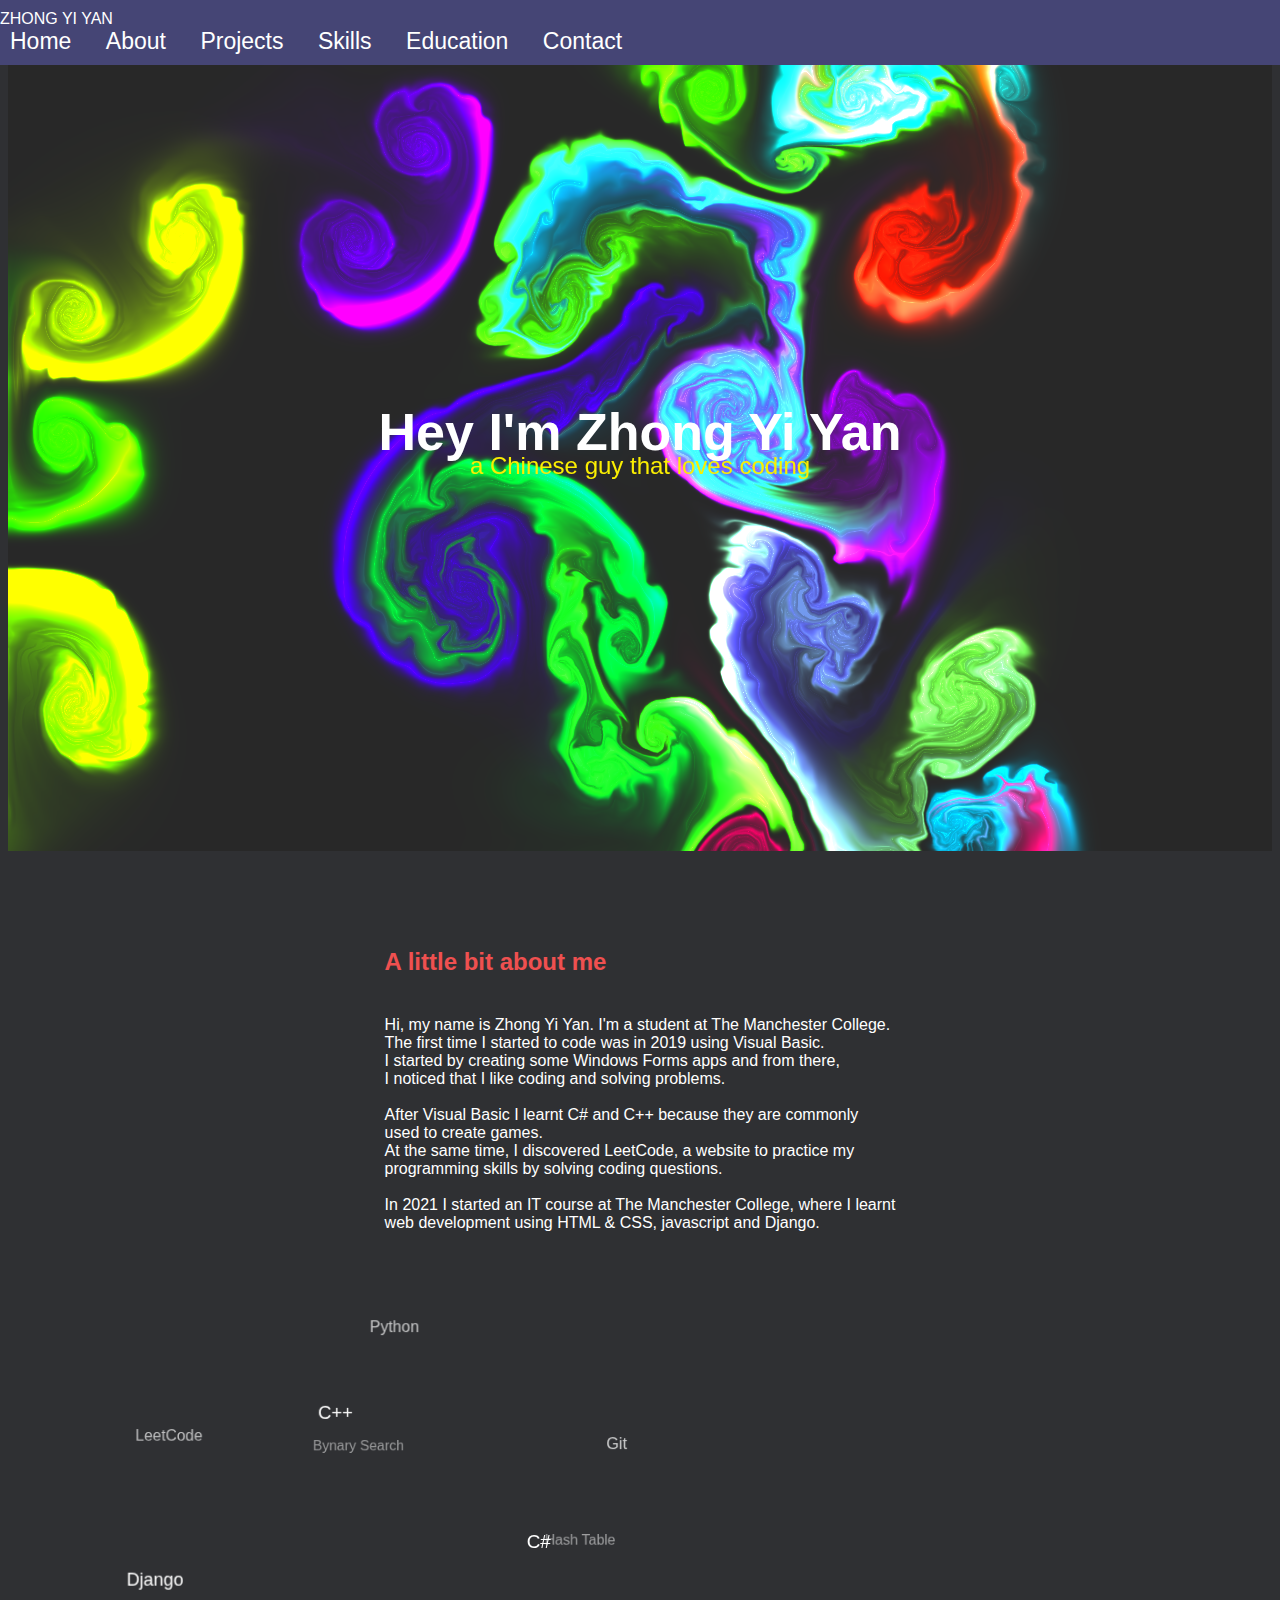
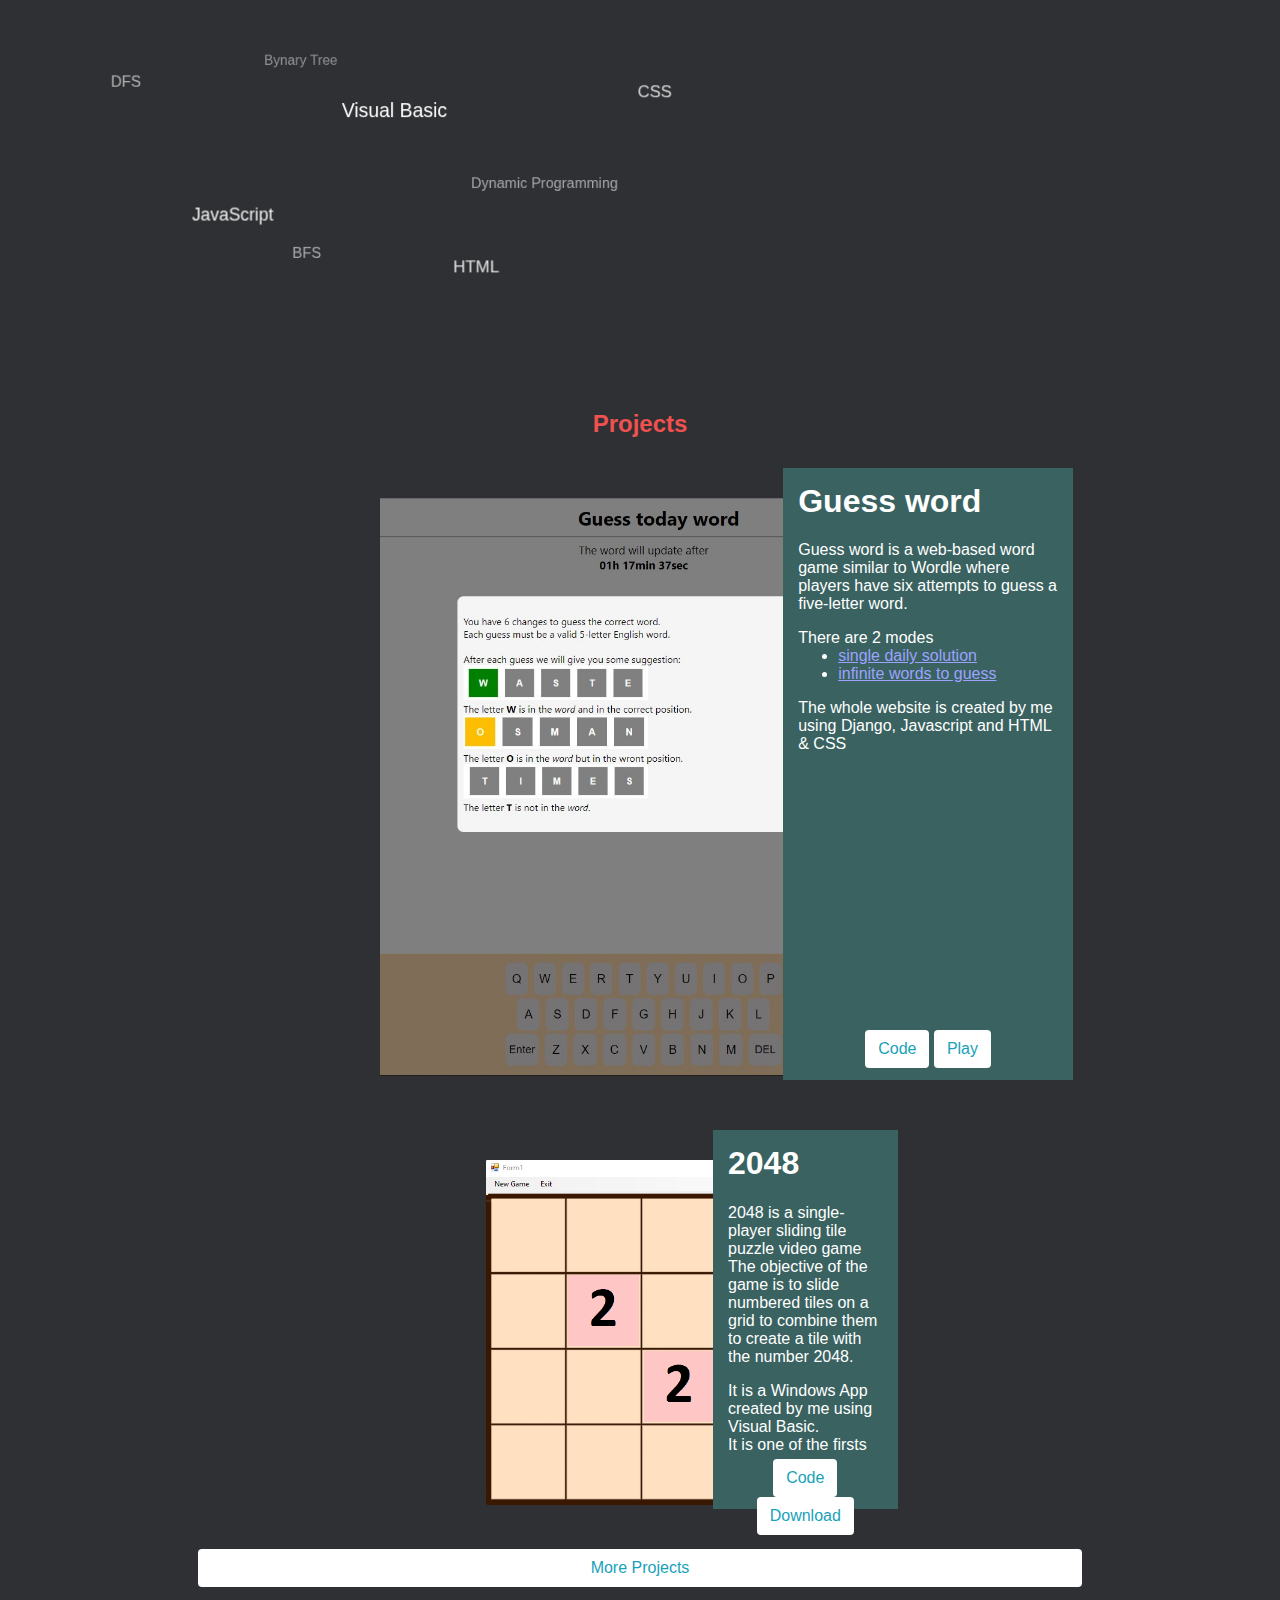
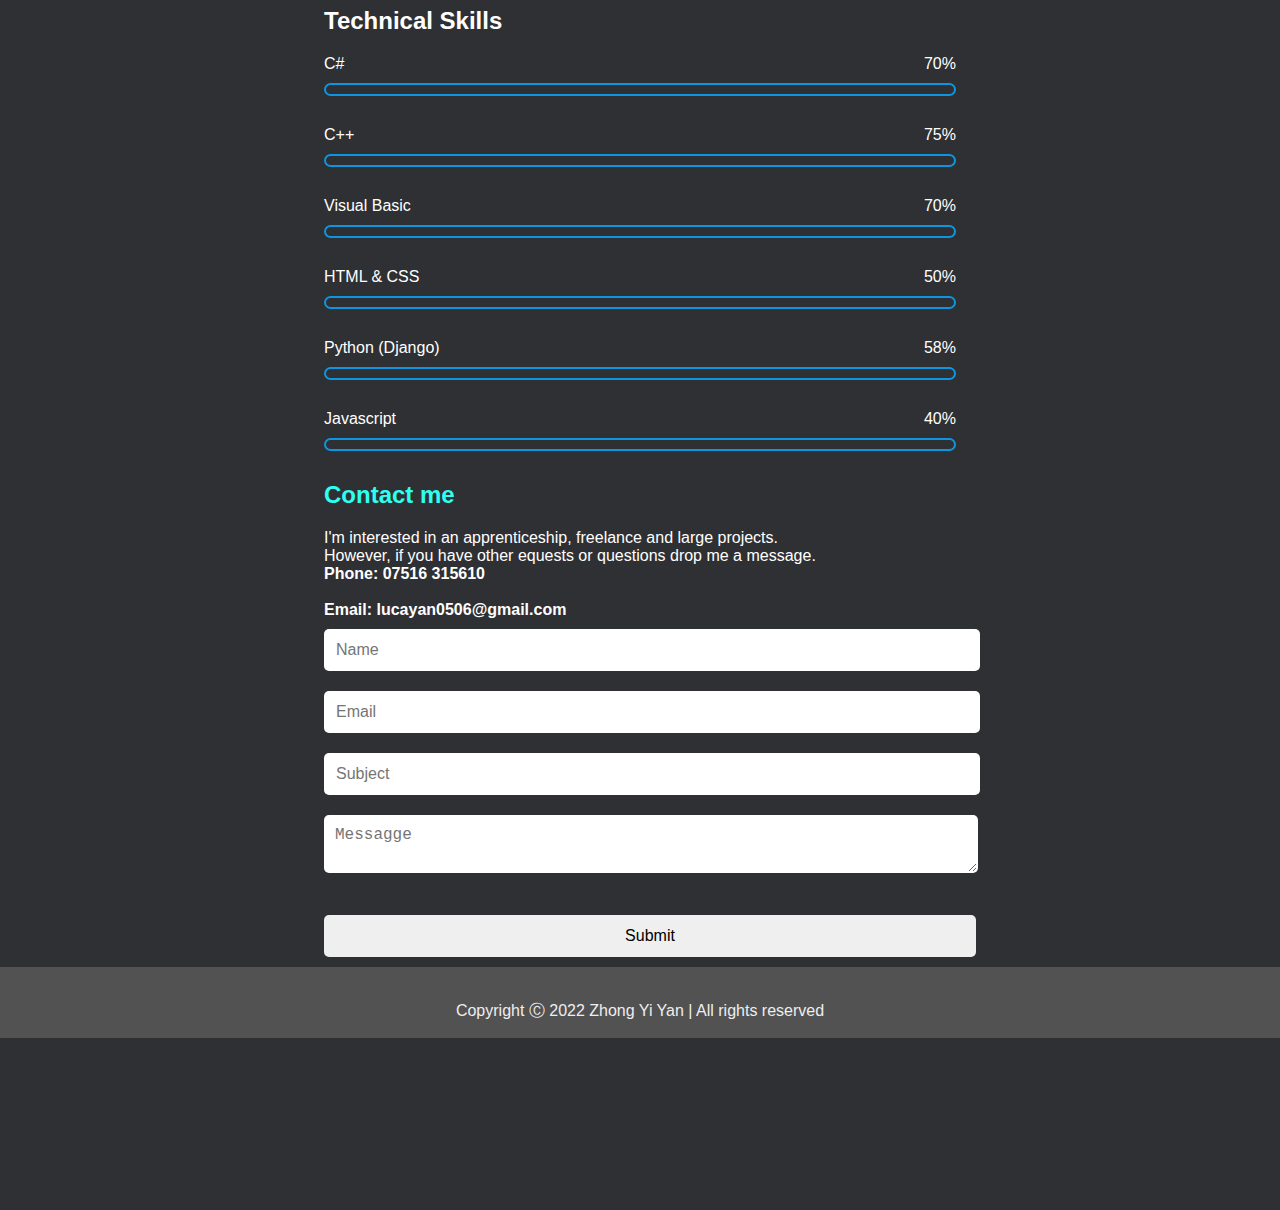
==== index.html @ 7c702310 "add name field" ====
<!DOCTYPE html>
<html lang="en">
<head>
    <meta charset="UTF-8">
    <meta http-equiv="X-UA-Compatible" content="IE=edge">
    <meta name="viewport" content="width=device-width, initial-scale=1.0">
    <link rel="stylesheet" href="CSS/style.css">
    <title>ZHONG YI YAN</title>
</head>
<body>
  <nav id="navbar">
    <div id="left">
      ZHONG YI YAN
    </div>

    <div id="right">
    <div>
      <a href="index.html" id="nav-link">Home</a>
      <a href="#about-section" id="nav-link">About</a>
      <a href="projects.html" id="nav-link">Projects</a>
      <a href="skills.html" id="nav-link">Skills</a>
      <a href="education.html" id="nav-link">Education</a>
      <a href="#contact-section" id="nav-link">Contact</a>
    </div>
    </div>
  </nav>

  <section id="welcome-section">
    <canvas></canvas>
    <div style="pointer-events: none;">
      <h1 style="font-size:52px;position: relative; text-align: center;">Hey I'm Zhong Yi Yan</h1>
      <p style="font-size:24px;text-align:center;color:#faee02; position:relative; top:-45px;">a Chinese guy that loves coding</p>
    </div>
  </section>

  <section id="about-section">
    <div id="description" style="display: inline-block;vertical-align:top;text-align: left;">
      <h2 style="padding:20px 0;color:#ef5050;">A little bit about me</h2>
      <div>
        <span>
          Hi, my name is Zhong Yi Yan. I'm a student at The Manchester College. <br>
          The first time I started to code was in 2019 using Visual Basic. <br>
          I started by creating some Windows Forms apps and from there, <br>
          I noticed that I like coding and solving problems. <br> <br>
          After Visual Basic I learnt C# and C++ because they are commonly <br>
          used to create games. <br>
          At the same time, I discovered LeetCode, a website to practice my <br>
          programming skills by solving coding questions.  <br><br>

          In 2021 I started an IT course at The Manchester College, where I learnt<br>
          web development using HTML & CSS, javascript and Django.
          
        </span>
      </div>
    </div>

    <div id="word-cloud"></div>
  </section>

  <section id="project-section">
    <h2 style="color: #ef5050;">Projects</h2>
    <div id="project">
      <img src="Assets/project1.png">
      <div id="project-description">
        <div id="txt">
          <h1 style="margin-top:0;">Guess word</h1>
          <p>
            Guess word is a web-based word game similar to Wordle where players have six attempts to guess a five-letter word. <br> 
          </p>
          There are 2 modes
          <ul style="margin:0">
            <li><a style="color:#9da2ff" href="https://guess-word1.herokuapp.com/" target="_blank">single daily solution</a></li>
            <li><a style="color:#9da2ff" href="https://guess-word1.herokuapp.com/unlimited/" target="_blank">infinite words to guess</a></li>
          </ul>
          <p>
            The whole website is created by me using Django, Javascript and HTML & CSS 
          </p>
        </div>
        <div style="height: 40px;text-align: center;">
          <a href="https://github.com/LucaYan0506/guess-word" target="_blank" type="button" class="btn">Code</a>
          <a href="https://guess-word1.herokuapp.com/" target="_blank" type="button" class="btn">Play</a>
        </div>
      </div>
    </div>

    <div id="project">
      <img src="Assets/project2.png">
      <div id="project-description">
        <div id="txt">
          <h1 style="margin-top: 0;">2048</h1>
          <p>
            2048 is a single-player sliding tile puzzle video game <br>
            The objective of the game is to slide numbered tiles on a grid to combine them to create a tile with the number 2048.
          </p>
          <p>
            It is a Windows App created by me using Visual Basic. <br>
            It is one of the firsts complete Apps that I created using Visual Basic.
          </p>
        </div>
        <div style="height: 40px;text-align: center;">
          <a href="https://github.com/LucaYan0506/2048" target="_blank" type="button" class="btn">Code</a>
          <a href="https://github.com/LucaYan0506/2048/releases/download/v1.0.0/2048.1.2.exe" target="_blank" type="button" class="btn">Download</a>
        </div>
      </div>
    </div>

    <a style="text-decoration: none;color:white" href="projects.html"><button type="button" class="btn" style="display: block;width: 70%;margin:0 15%;">More Projects</button></a>
  </section>
    
  <section id="skills-section">
    <div class="wrapper">
      <h2>Technical Skills </h2>
      <div class="skills">
          <div class="details">
              <span>C#</span>
              <span>70%</span>
          </div>
          <div class="bar">
              <div id="c-sharp-bar"></div>
          </div>
      </div>
      <div class="skills">
          <div class="details">
              <span>C++</span>
              <span>75%</span>
          </div>
          <div class="bar">
              <div id="cpp-bar"></div>
          </div>
      </div>
      <div class="skills">
          <div class="details">
              <span>Visual Basic</span>
              <span>70%</span>
          </div>
          <div class="bar">
              <div id="vb-bar"></div>
          </div>
      </div>
      <div class="skills">
        <div class="details">
            <span>HTML & CSS</span>
            <span>50%</span>
        </div>
        <div class="bar">
            <div id="html-bar"></div>
        </div>
    </div>
    <div class="skills">
      <div class="details">
          <span>Python (Django)</span>
          <span>58%</span>
      </div>
      <div class="bar">
          <div id="py-bar"></div>
      </div>
</div>
    <div class="skills">
      <div class="details">
          <span>Javascript</span>
          <span>40%</span>
      </div>
      <div class="bar">
          <div id="js-bar"></div>
      </div>
  </div>
    </div>
  </section>

  <section id="contact-section">
    <div class="wrapper">
      <h2 style="color: #2DFFF2;">Contact me</h2>

      <div id="contact-text">
          I'm interested in an apprenticeship, freelance and large projects.  <br>
          However, if you have other equests or questions drop me a message. <br> 
          <a style="color:white;text-decoration:none" href="tel:07516315610"><b>Phone: 07516 315610</b></a><br> <br>
          <a style="color:white;text-decoration:none" href="mailto:lucayan0506@gmail.com"><b>Email: lucayan0506@gmail.com</b></a>
      </div>

      <div id="contact-form">
        <form action="#" onsubmit="send_message(this);return false;">
          <input type="text" name="name" id="name" placeholder="Name" required><br>
          <input type="email" name="email" id="email" placeholder="Email" required><br>
          <input type="text" name="subject" id="subject" placeholder="Subject" required><br>
          <textarea name="message" id="message" style="resize:vertical" placeholder="Messagge" required></textarea>
          <br><br> <input type="submit" style="width: calc(100% + 20px)" value="Submit"> 
        </form>
      </div>

      <div style="clear:both"></div>
    </div>

  </section>

  <footer>
    <img src="https://api.iconify.design/simple-icons/leetcode.svg?width=48" alt="">
    <img src="https://ytmp3.herokuapp.com/static/github.png" alt="">
    <img src="https://ytmp3.herokuapp.com/static/linkedin.png" alt="">
    <p style="color:#eee">Copyright Ⓒ 2022 Zhong Yi Yan | All rights reserved</p>
  </footer>

  <script>
    window.ga=window.ga||function(){(ga.q=ga.q||[]).push(arguments)};ga.l=+new Date;
    ga('create', 'UA-105392568-1', 'auto');
    ga('send', 'pageview');
  </script>
  <script src="JS/fluid_simulation.js"></script>
  <script src="JS/TagCloud.min.js"></script>
  <script src="JS/cloud.js"></script>
  <script src="JS/index.js"></script>
</body>
</html>
---- CSS/style.css ----
body{
  font-family:'Lato', 'Lucida Grande', 'Lucida Sans Unicode', Tahoma, Sans-Serif;
  background:#2F3033;
  color:white;
}

#navbar{
  position:fixed;
  top:0px;
  left:0px;
  padding:10px 0px;
  width:100%;
  background-color: #454575;
  z-index:3;
}

#nav-link{
  padding:10px 10px;
  font-size:23px;
  color:white;
  text-decoration:none;
  padding-right:20px;
}

#welcome-section{
  position:relative;
  right:0px;
  top:0px;
  height:100vh;
  width:100%;
  display: flex;
  justify-content: center;
  align-items: center;
  color:white;
}

canvas {
  position: absolute;
  left: 0;
  top: 0;
  width: 100%;
  height: 100vh;
}

#about-section{
  position:relative;
  left:0px;
  width:100%;
  text-align: center;
}

.tagcloud{
  z-index: 0;
}

#project-section{
  position:relative;
  left:0px;
  width:100%;
  text-align: center;
}

#project{
  position: relative;
  display: inline-block;
  margin: 40px 20px;
  object-fit: cover;
}

#project img{
  width: 60%;
}

#project #project-description{
  position: absolute;
  right: 0;
  top: -30px;
  
  background-color: #396260; 
  padding:15px;
  width: 30%;
  height: calc(100%);
}

#project #project-description #txt{
  height: calc(100% - 40px);

  margin-bottom: 5px;
  text-align: left;
  word-wrap: break-word;
  overflow: auto;
}

.btn{
  display: inline-block;
  font-weight: 400;
  text-align: center;
  white-space: nowrap;
  vertical-align: middle;
  color: #17a2b8;
  background-color: white;
  border-color: white;
  user-select: none;
  border: 1px solid transparent;
  padding: 0.375rem 0.75rem;
  font-size: 1rem;
  line-height: 1.5;
  text-decoration: none;
  border-radius: 0.25rem;
  transition: color .15s ease-in-out,background-color .15s ease-in-out,border-color .15s ease-in-out,box-shadow .15s ease-in-out;
}

.btn:hover{
  color: white;
  background-color: #17a2b8;
  border-color: #17a2b8;
}

#skills-section{
  width: 100%;
  position: relative;
}

.wrapper{
  position: relative;
  width: 50%;
  margin: auto 25%;
}


.skills{
  margin-bottom: 30px;
}
.details{
  width: 100%;
  display: flex;  
  justify-content: space-between;
  margin-bottom: 10px;
}
.bar{
  position: relative;

  border: 2px solid #0d96e0;

  border-radius: 20px;

}
.bar div{
  position: relative;
  width: 0;
  height: 9px;
  border-radius: 10px;
  background-color: #0d96e0;
 

}
#c-sharp-bar{
  animation: c-sharp-fill 2s forwards;
}
@keyframes c-sharp-fill{
  100%{
      width: 70%;
  }
}
#cpp-bar{
  animation: cpp-fill 2s forwards;
}
@keyframes cpp-fill{
  100%{
      width: 75%;
  }
}
#vb-bar{
  animation: vb-fill 2s forwards;
}
@keyframes vb-fill{
  100%{
      width: 70%;
  }
}
#html-bar{
  animation: html-fill 2s forwards;
}
@keyframes html-fill{
  100%{
      width: 50%;
  }
}
#js-bar{
  animation: js-fill 2s forwards;
}
@keyframes js-fill {
  100%{
      width: 40%;
  }
}
#py-bar{
  animation: py-fill 2s forwards;
}
@keyframes py-fill{
  100%{
      width: 58%;
  }
} 
#hash-table-bar{
  animation: hash-table-fill 2s forwards;
}
@keyframes hash-table-fill{
  100%{
      width: 50%;
  }
} 
#dp-bar{
  animation: dp-fill 2s forwards;
}
@keyframes dp-fill{
  100%{
      width: 40%;
  }
} 
#dfs-bar{
  animation: dfs-fill 2s forwards;
}
@keyframes dfs-fill{
  100%{
      width: 68%;
  }
} 
#bfs-bar{
  animation: bfs-fill 2s forwards;
}
@keyframes bfs-fill{
  100%{
      width: 68%;
  }
} 
#bs-bar{
  animation: bs-fill 2s forwards;
}
@keyframes bs-fill{
  100%{
      width: 68%;
  }
} 
#contact-section{
  width: 100%;
  position: relative;
}

#contact-form{
  float:left;
  width:calc(100% - 350px);
  min-width: 300px;
}

#contact-text{
  float:left;
  max-width:350px; 
  width: 100%;
  height: 260px;
  align-items: center;
  display: flex;
}

form input, form textarea, form input, form button{
  width: 100%;
  font-size: 16px;
  padding:10px;
  margin:10px 0;
  border-radius: 5px;
  border-color: transparent;
}

footer{
  text-align: center;
  background-color: rgb(82, 82, 82);
  position: absolute;
  left: 0;
  width: 100%;
}

footer img{
  margin-top:10px;
}

#certification-education{
  padding:40px;
  min-height: calc(100vh - 212px);
  min-width:520px;
  width: 10%;
  margin:0 auto ;
}

#certification-education a{
  text-decoration: none;
  color: white;
}

#certification-education h2{
  color: #bf4d4d;
}

#certification-education img{
  max-width: 500px;
  height: 100%;
}

#skills-container{
  padding:60px 40px;
  min-height: calc(100vh - 219px);
  min-width:520px;
  width: calc(100% - 80px);
  position: relative;
  user-select: none;
}

#prof-skills{
  display: inline-block;
  position: relative;
}

#prof-skills p{
  padding-left: 40px; 
  text-align: center;
}

#outer{
  margin: 10px 0;
  margin-left: 40px;
  position: relative;
  height: 140px;
  width: 140px;
  border-radius: 50%;
  padding: 20px;
  background-color: black; 
}

#inner{
  height: 100px;
  width: 100px;
  border-radius: 50%;
  padding: 20px;
  background-color: #2F3033;
  display: flex;
  align-items: center;
  justify-content: center;
}

circle{
  fill:none;
  stroke: #0d96e0;
  stroke-width: 20px;
  stroke-dasharray: 472;
  stroke-dashoffset: 200;
  animation: anim 2s;
}

@keyframes anim {
  100%{
    stroke-dashoffset: 200;
  }
  0%{
    stroke-dashoffset: 472;
  }
}

@keyframes anim {
  100%{
    stroke-dashoffset: 200;
  }
  0%{
    stroke-dashoffset: 472;
  }
}

svg{
  position: absolute;
  top: 0;
  left: 0;
  margin: 10px 0;
  margin-left: 40px;
  width: 180px;
  height: 180px;
}
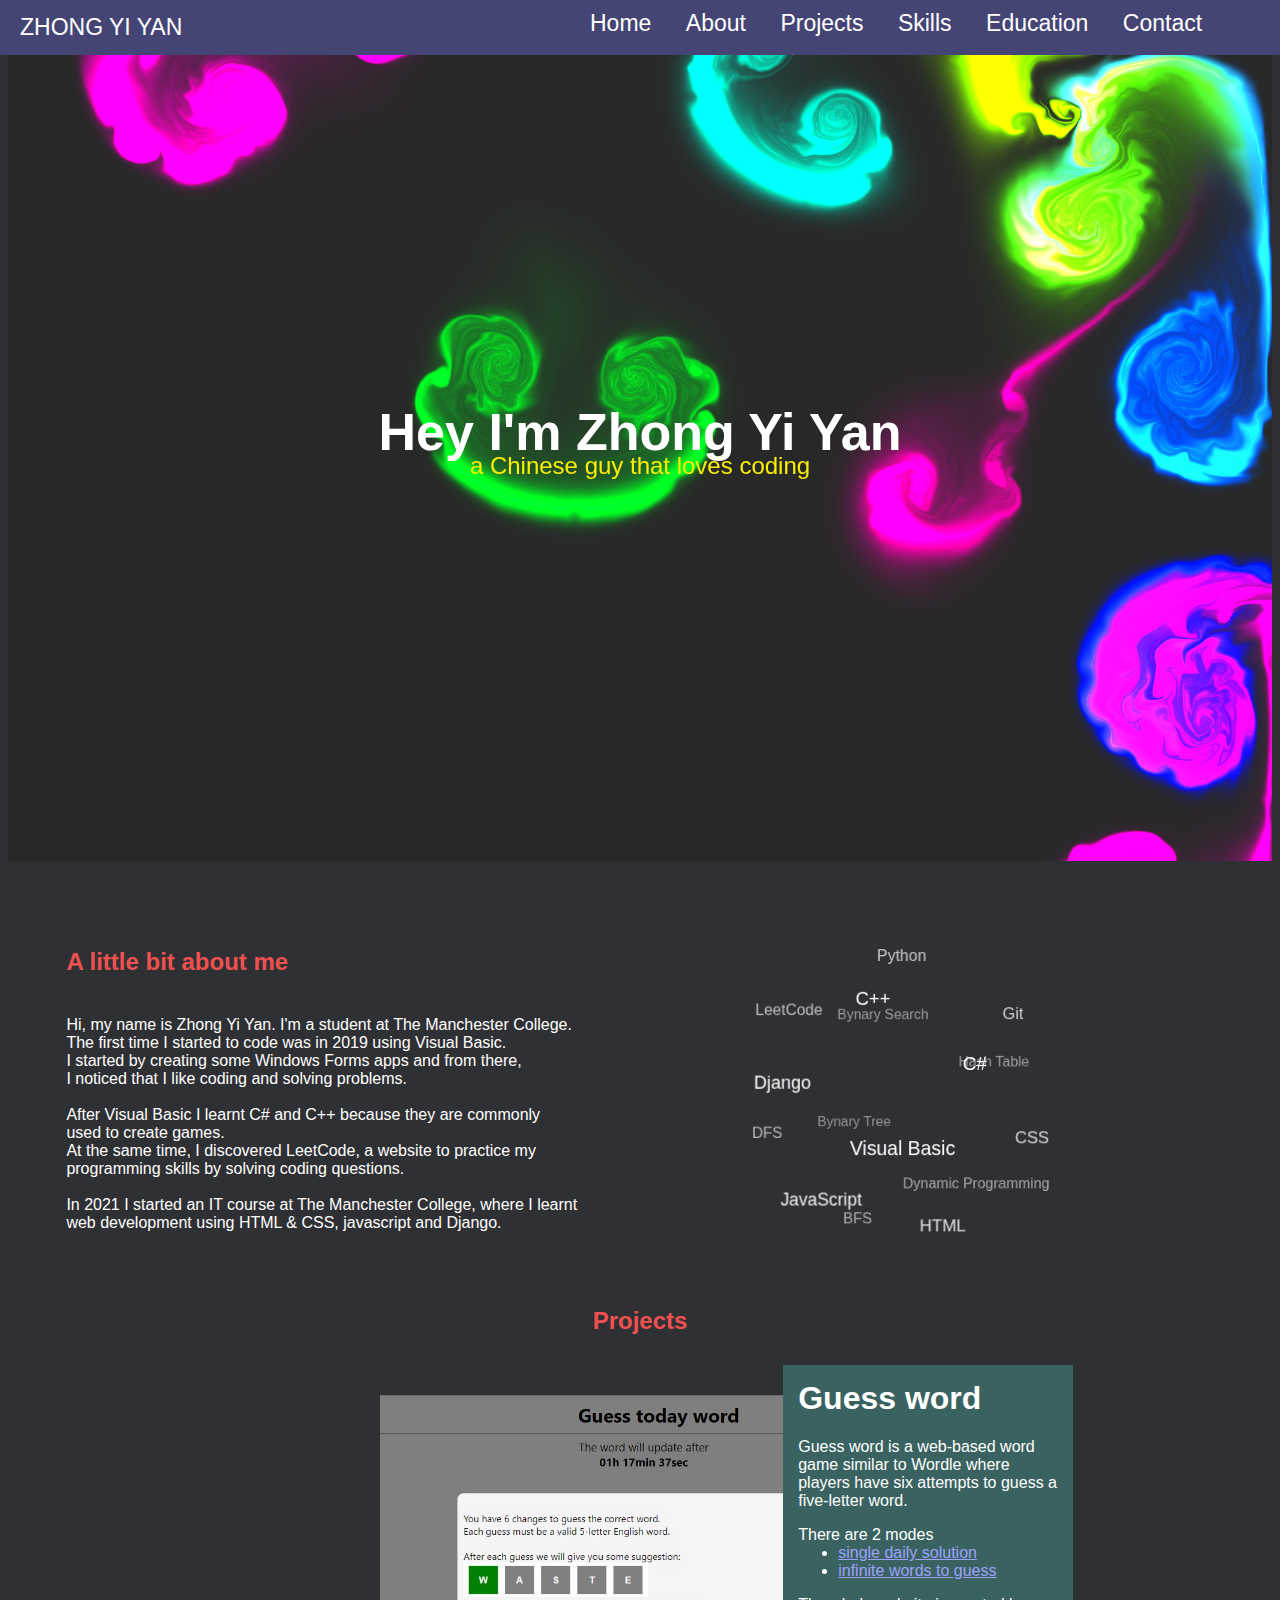
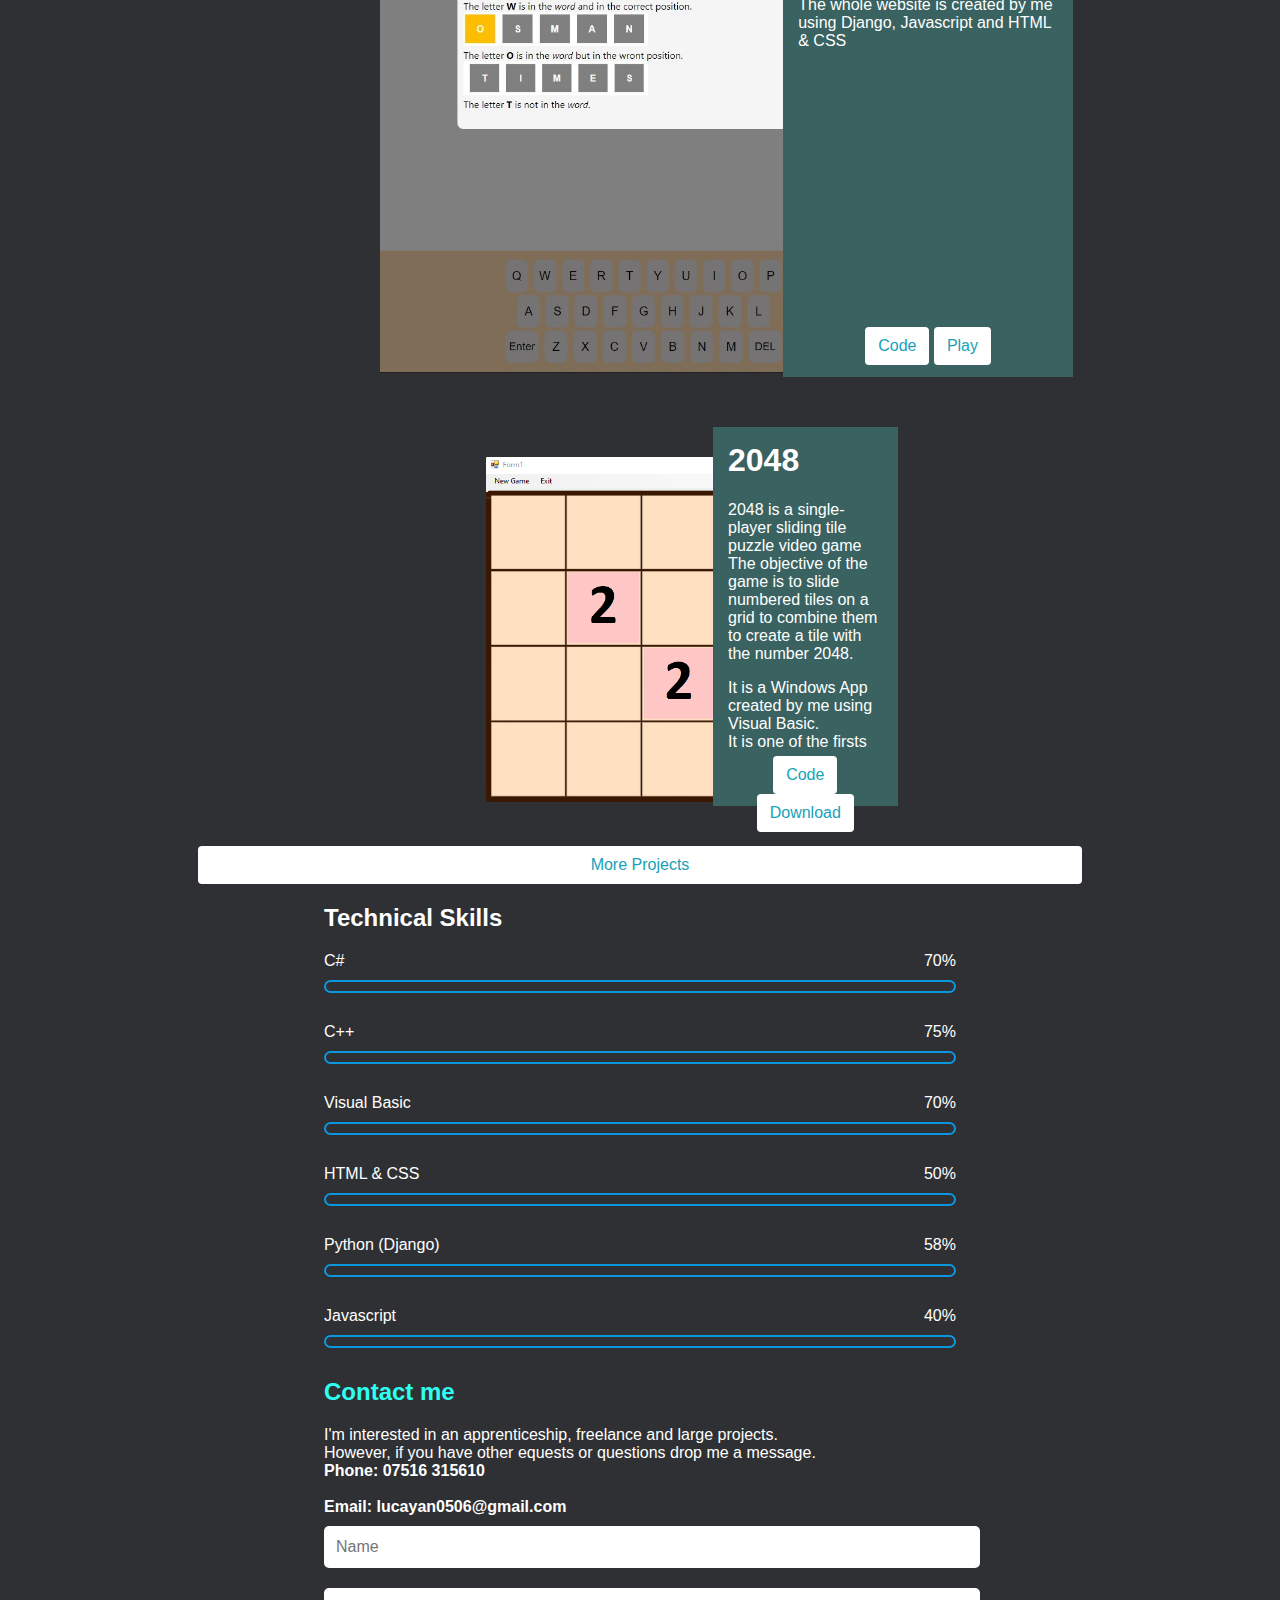
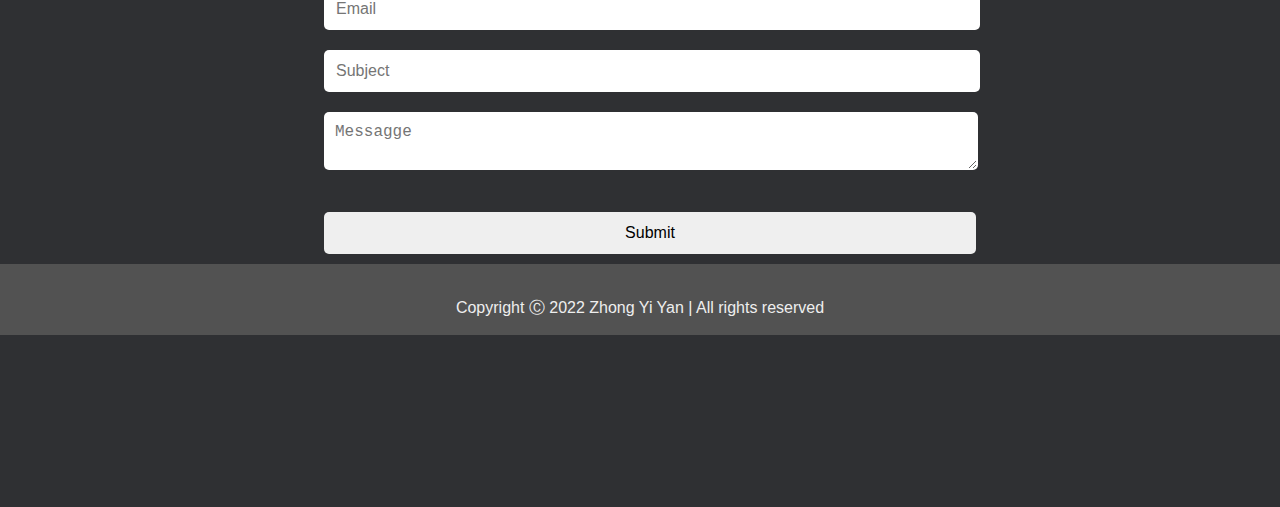
==== commit 8c6c4613: "update scroll" ====
--- a/index.html
+++ b/index.html
@@ -15,7 +15,7 @@
 
     <div id="right">
     <div>
-      <a href="index.html" id="nav-link">Home</a>
+      <a href="index.html#welcome-section" id="nav-link">Home</a>
       <a href="#about-section" id="nav-link">About</a>
       <a href="projects.html" id="nav-link">Projects</a>
       <a href="skills.html" id="nav-link">Skills</a>
--- a/CSS/style.css
+++ b/CSS/style.css
@@ -1,3 +1,8 @@
+html{
+  scroll-behavior: smooth;
+  scroll-padding-top:80px ;
+}
+
 body{
   font-family:'Lato', 'Lucida Grande', 'Lucida Sans Unicode', Tahoma, Sans-Serif;
   background:#2F3033;
@@ -14,6 +19,17 @@
   z-index:3;
 }
 
+#navbar #left{
+  float:left;padding: 4px 20px;font-size: 23px
+}
+
+#navbar #right{
+  float:right;overflow-x: auto;overflow-y: hidden;width: calc(100% - 210px);
+}
+#navbar #right div{
+  width:700px;
+  margin-left: auto;
+}
 #nav-link{
   padding:10px 10px;
   font-size:23px;
@@ -49,8 +65,18 @@
   text-align: center;
 }
 
+#word-cloud{
+  display: inline-block;
+  width: 30%;
+  padding: 0 10%;
+  min-width: 300px;
+  vertical-align: top;
+}
+
 .tagcloud{
   z-index: 0;
+  margin-left: auto;
+  margin-right: auto;
 }
 
 #project-section{
@@ -239,7 +265,7 @@
 }
 @keyframes bs-fill{
   100%{
-      width: 68%;
+      width: 30%;
   }
 } 
 #contact-section{
@@ -260,6 +286,9 @@
   height: 260px;
   align-items: center;
   display: flex;
+  flex-direction: column;
+  justify-content: center;
+  align-items: flex-start;
 }
 
 form input, form textarea, form input, form button{
@@ -303,6 +332,7 @@
 #certification-education img{
   max-width: 500px;
   height: 100%;
+  width: 100%;
 }
 
 #skills-container{
@@ -312,6 +342,13 @@
   width: calc(100% - 80px);
   position: relative;
   user-select: none;
+}
+
+#prof-skills-wrapper{
+  display: inline-block;
+  width: 35%;
+  margin-left: 15%;
+  min-width: 500px;
 }
 
 #prof-skills{
@@ -351,22 +388,41 @@
   stroke: #0d96e0;
   stroke-width: 20px;
   stroke-dasharray: 472;
-  stroke-dashoffset: 200;
-  animation: anim 2s;
-}
-
-@keyframes anim {
-  100%{
-    stroke-dashoffset: 200;
+}
+
+#prob-solving{
+  stroke-dashoffset: 80;
+  animation: prob-solving-anim 2s;
+}
+@keyframes prob-solving-anim {
+  100%{
+    stroke-dashoffset: 80;
   }
   0%{
     stroke-dashoffset: 472;
   }
 }
 
-@keyframes anim {
-  100%{
-    stroke-dashoffset: 200;
+#team-work{
+  stroke-dashoffset: 165;
+  animation: team-work-anim 2s;
+}
+@keyframes team-work-anim {
+  100%{
+    stroke-dashoffset: 165;
+  }
+  0%{
+    stroke-dashoffset: 472;
+  }
+}
+
+#comm{
+  stroke-dashoffset: 188;
+  animation: comm-anim 2s;
+}
+@keyframes comm-anim {
+  100%{
+    stroke-dashoffset: 188;
   }
   0%{
     stroke-dashoffset: 472;
@@ -381,4 +437,55 @@
   margin-left: 40px;
   width: 180px;
   height: 180px;
+}
+
+@media only screen and (max-width: 600px) {
+  #navbar #left{
+    font-size:16px;
+  }
+  #navbar #right{
+    width: calc(100% - 156px);
+  }
+  #navbar #right div{
+    width:424px ;
+  }
+  #nav-link{
+    font-size: 16px;
+    padding-right: 0;
+  }
+  #project{
+    text-align: left;
+    margin: 40px 0px;
+  }
+  #project #project-description {
+    width: 60%;
+  }
+  #certification-education{
+    width: 100%;
+    min-width: unset;
+    padding:0;
+  }
+  .wrapper{
+    width: 100%!important;
+    margin: 0!important;
+    min-width: unset!important;
+  }
+  #contact-form{
+    width: calc(100% - 20px)!important;
+  }
+  #word-cloud{
+    width: 100%;
+    min-width: unset;
+    padding:0;
+  }
+  #skills-container {
+    width: 100%;
+    min-width: unset;
+    padding:0;
+    padding-top: 60px;
+  }
+  #prof-skills-wrapper{
+    width: auto;
+    min-width: unset;
+  }
 }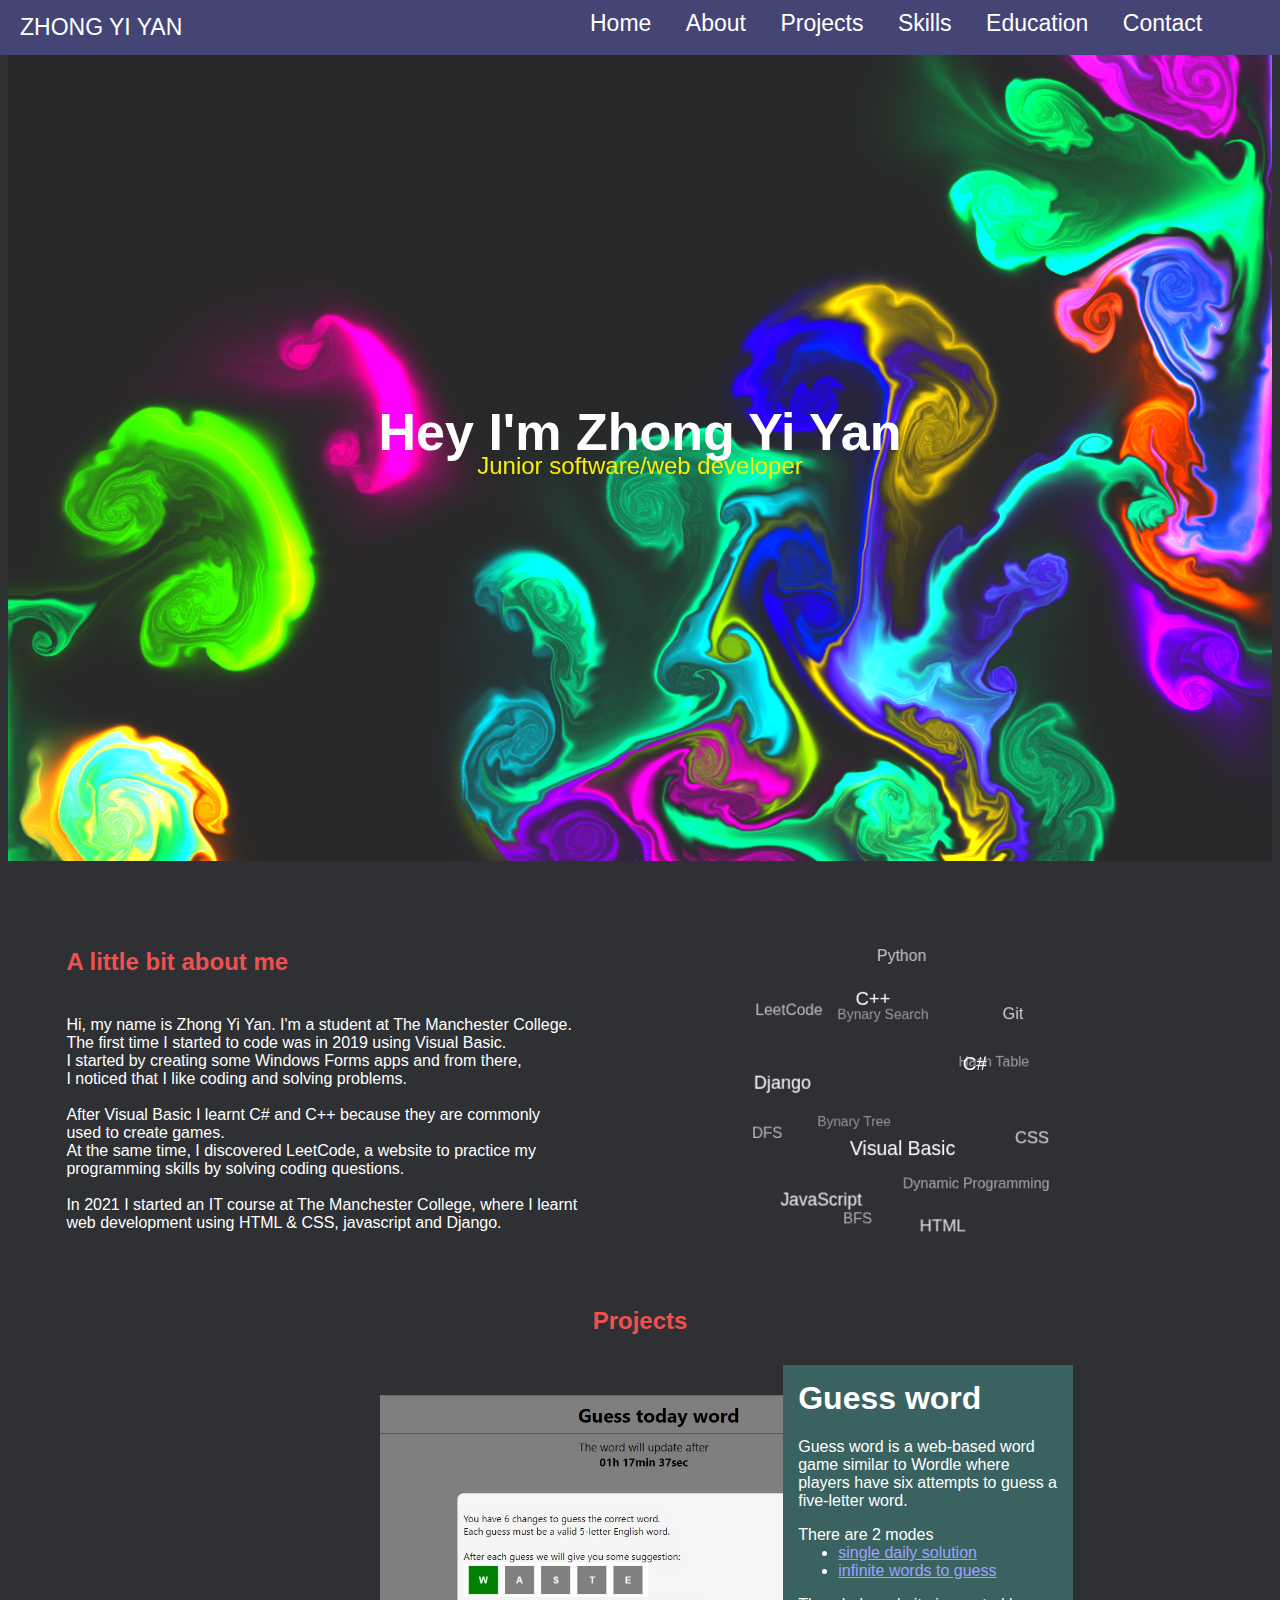
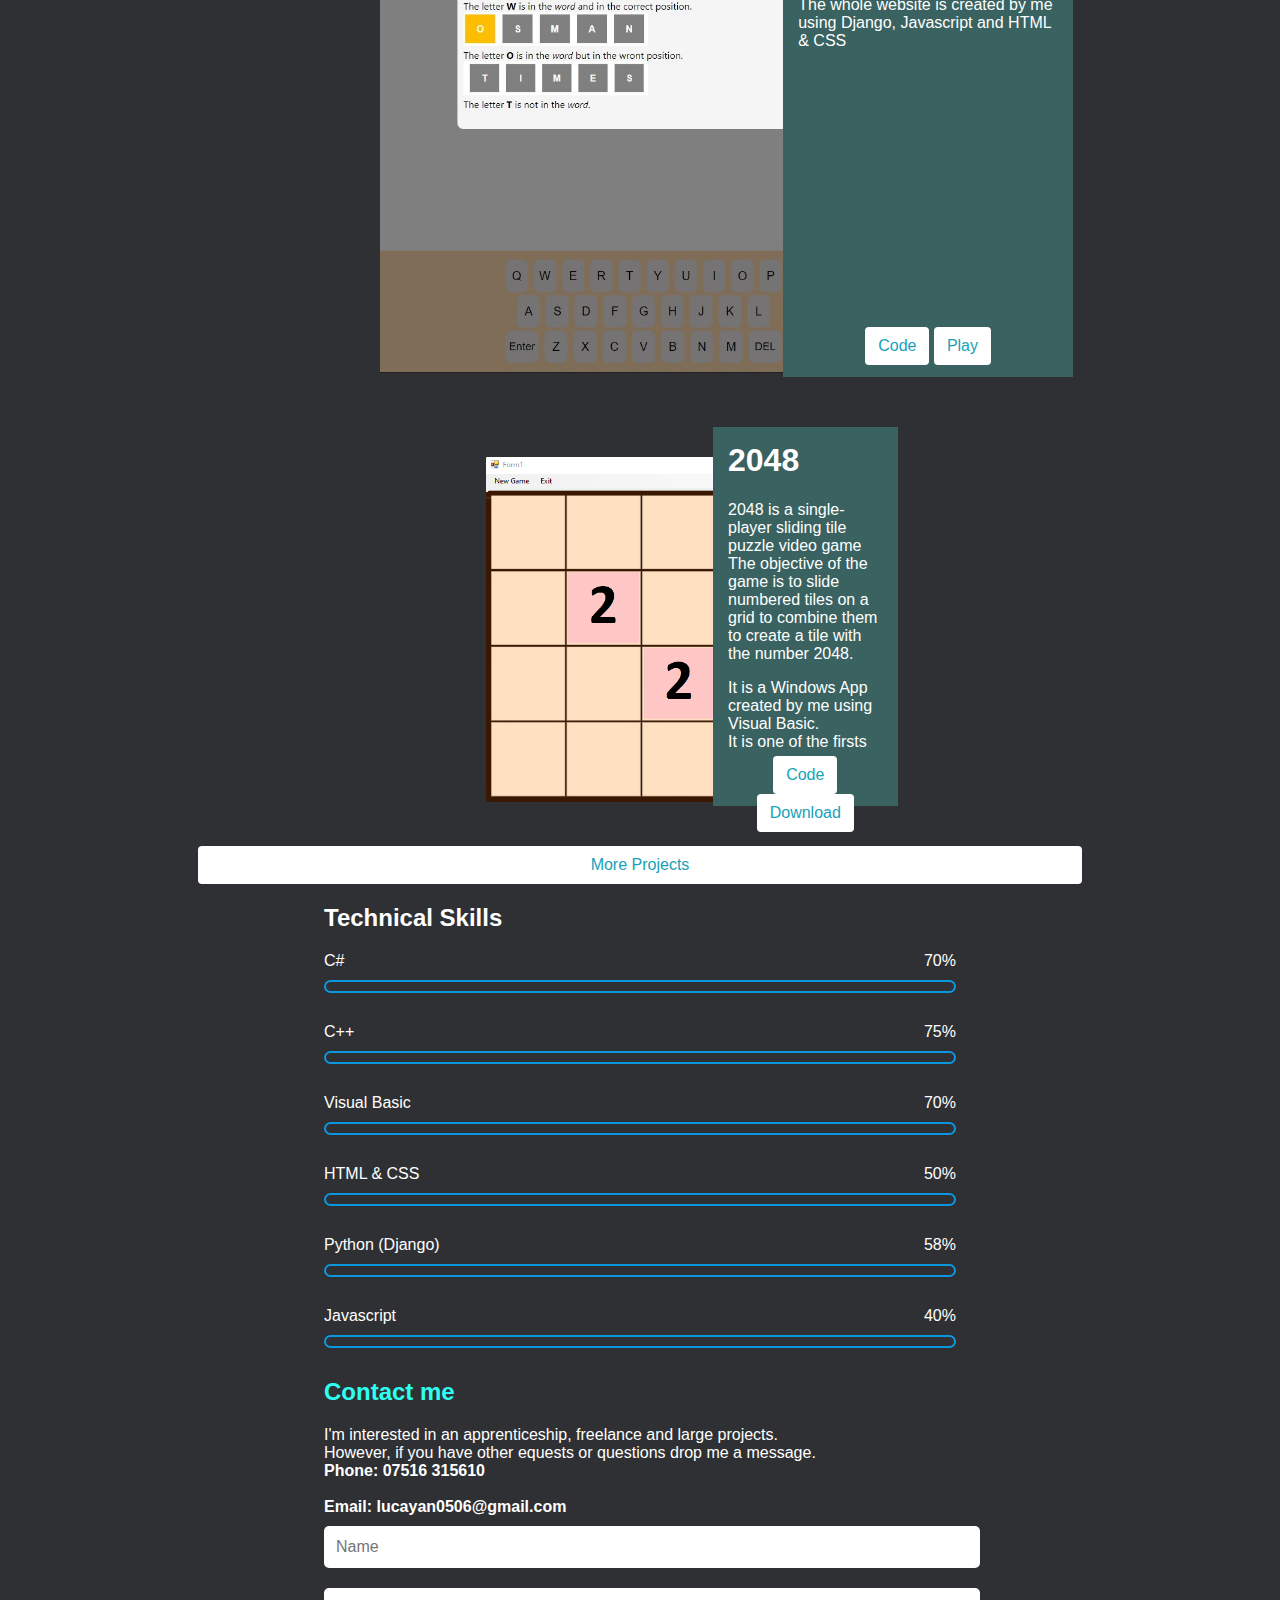
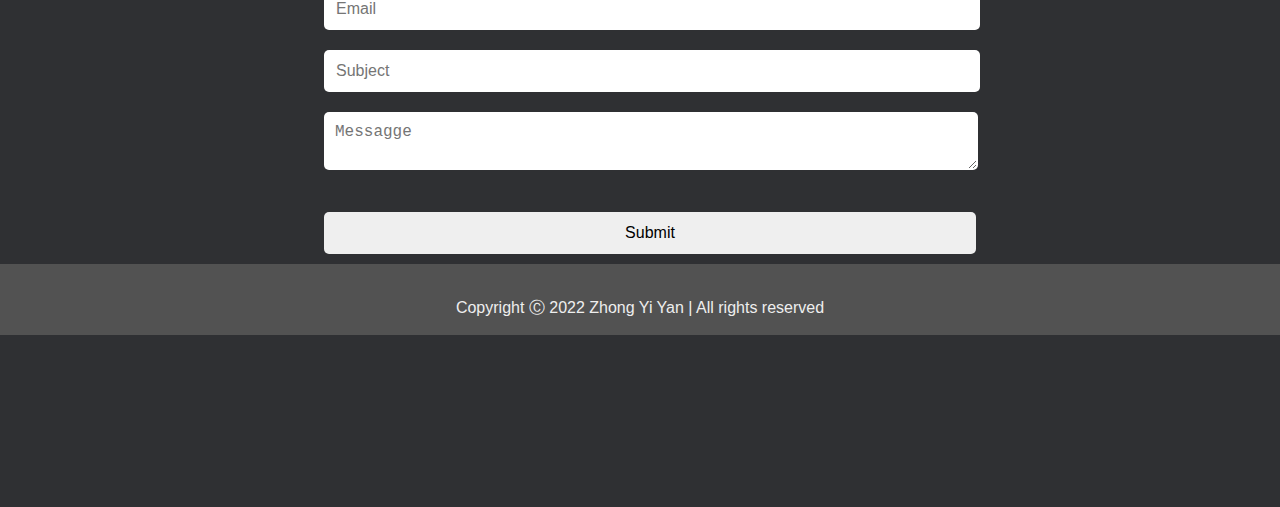
==== commit de9c405c: "change subtitle of the homepage" ====
--- a/index.html
+++ b/index.html
@@ -29,7 +29,7 @@
     <canvas></canvas>
     <div style="pointer-events: none;">
       <h1 style="font-size:52px;position: relative; text-align: center;">Hey I'm Zhong Yi Yan</h1>
-      <p style="font-size:24px;text-align:center;color:#faee02; position:relative; top:-45px;">a Chinese guy that loves coding</p>
+      <p style="font-size:24px;text-align:center;color:#faee02; position:relative; top:-45px;">Junior software/web developer</p>
     </div>
   </section>
 
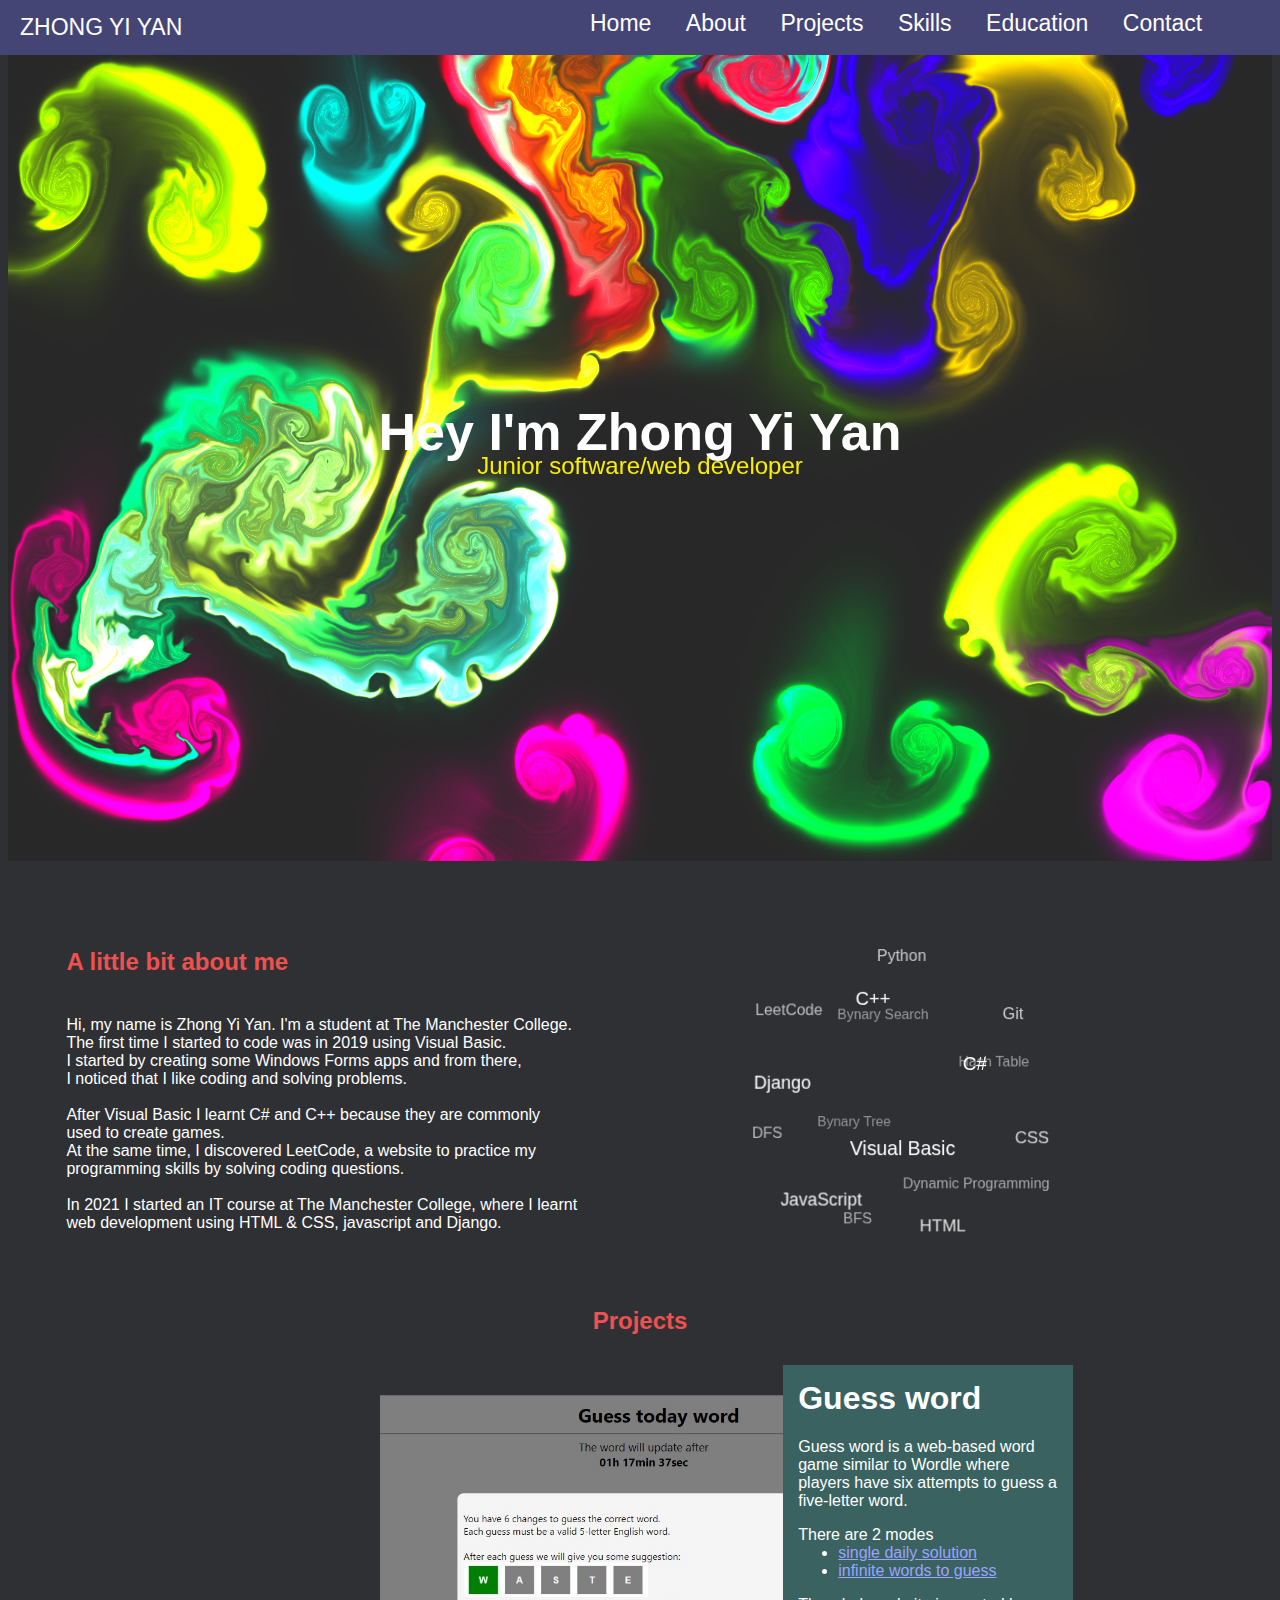
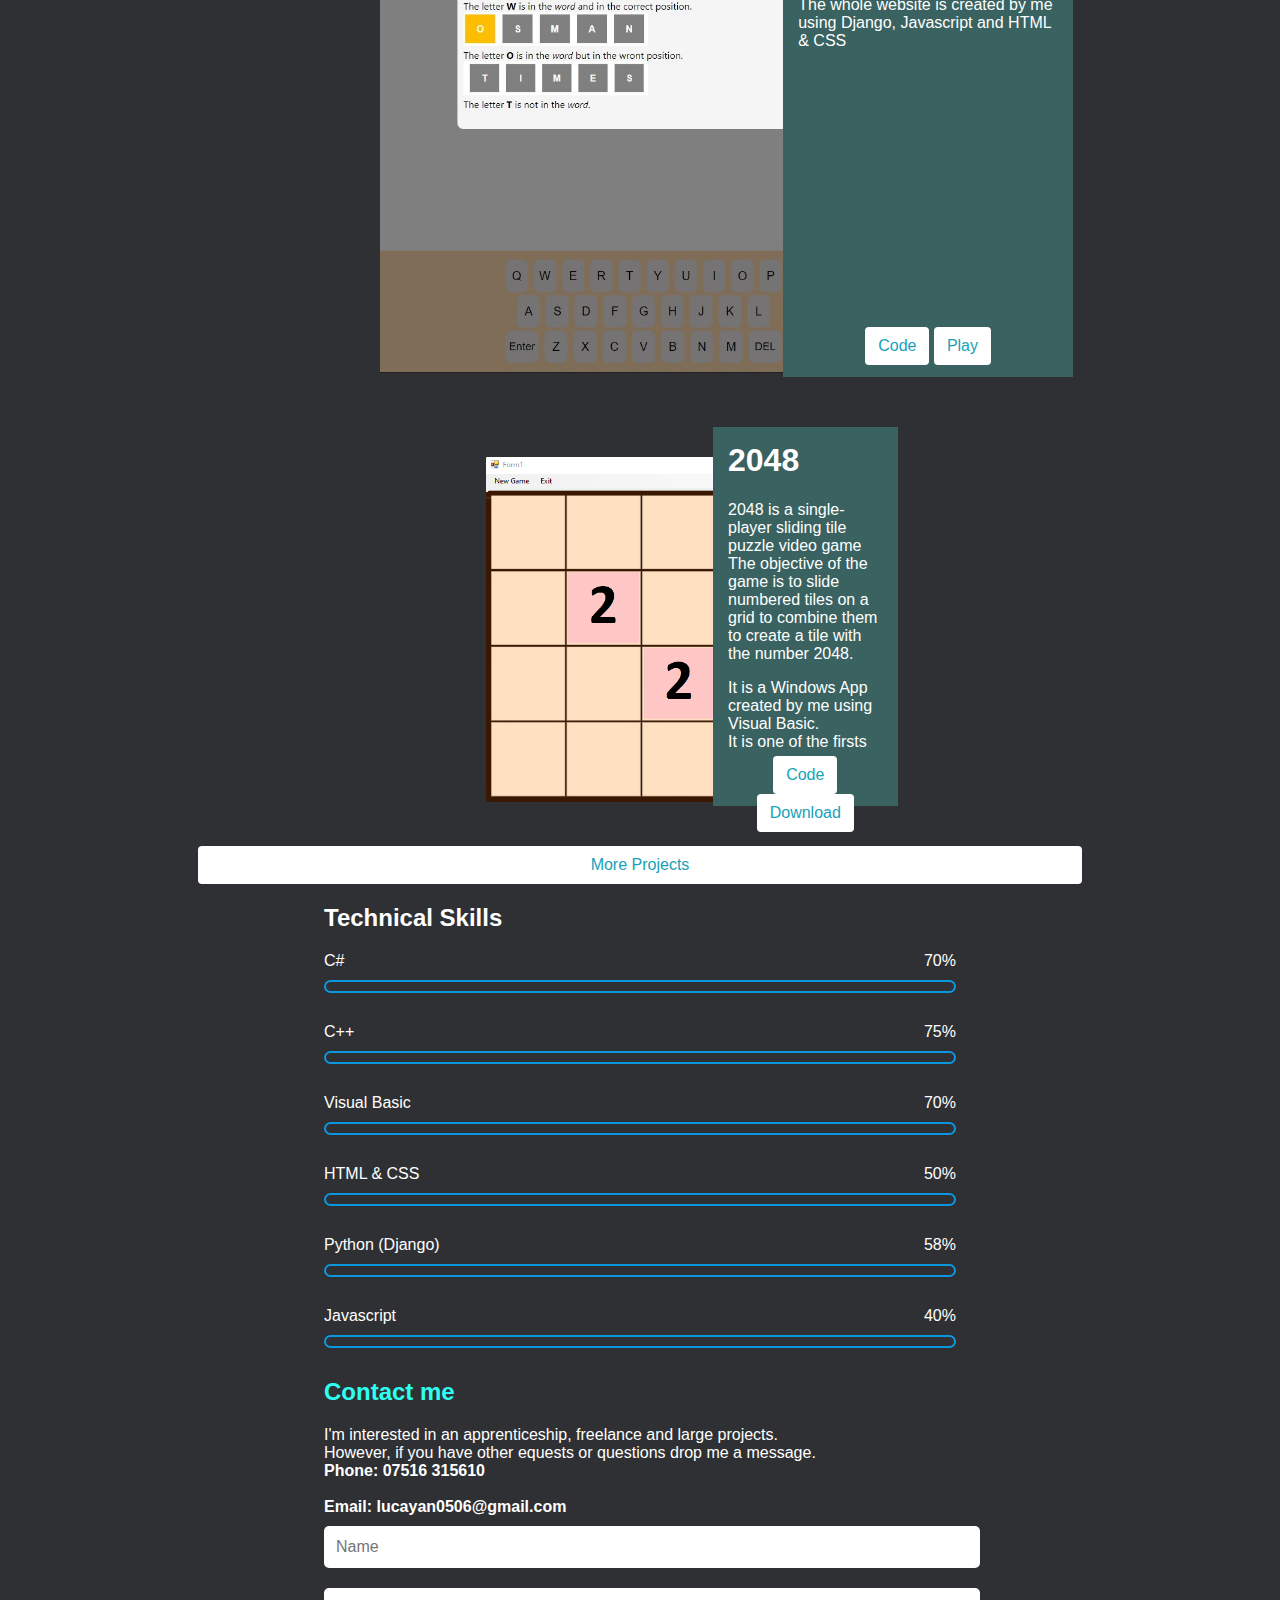
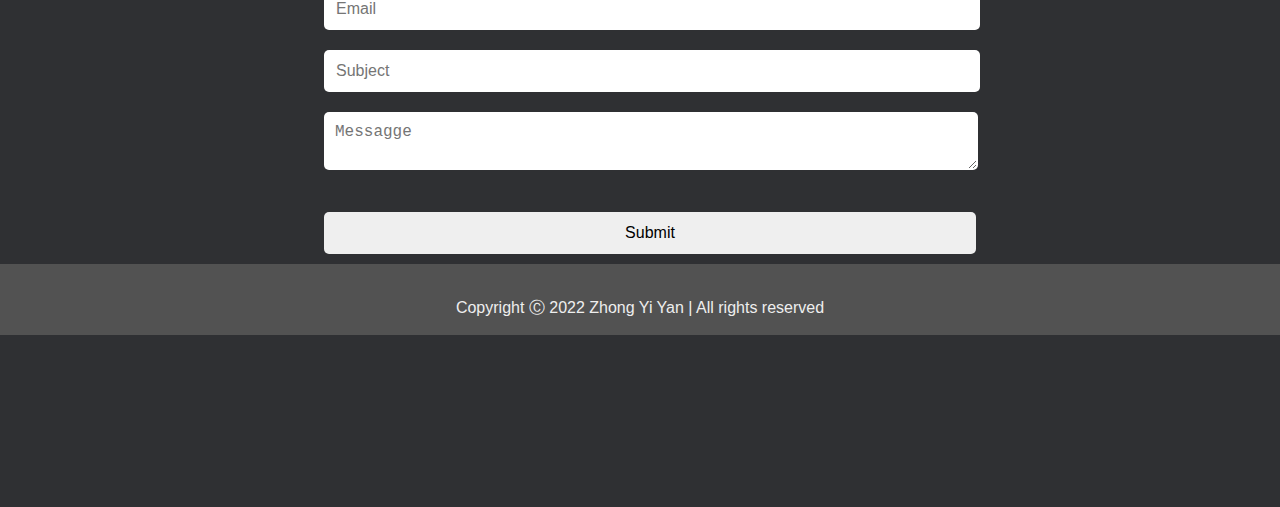
==== commit 77b1ecb5: "update link for a project (2048)" ====
--- a/index.html
+++ b/index.html
@@ -99,7 +99,7 @@
         </div>
         <div style="height: 40px;text-align: center;">
           <a href="https://github.com/LucaYan0506/2048" target="_blank" type="button" class="btn">Code</a>
-          <a href="https://github.com/LucaYan0506/2048/releases/download/v1.0.0/2048.1.2.exe" target="_blank" type="button" class="btn">Download</a>
+          <a href="https://github.com/LucaYan0506/2048/releases/download/V1.0.2/2048.exe" target="_blank" type="button" class="btn">Download</a>
         </div>
       </div>
     </div>
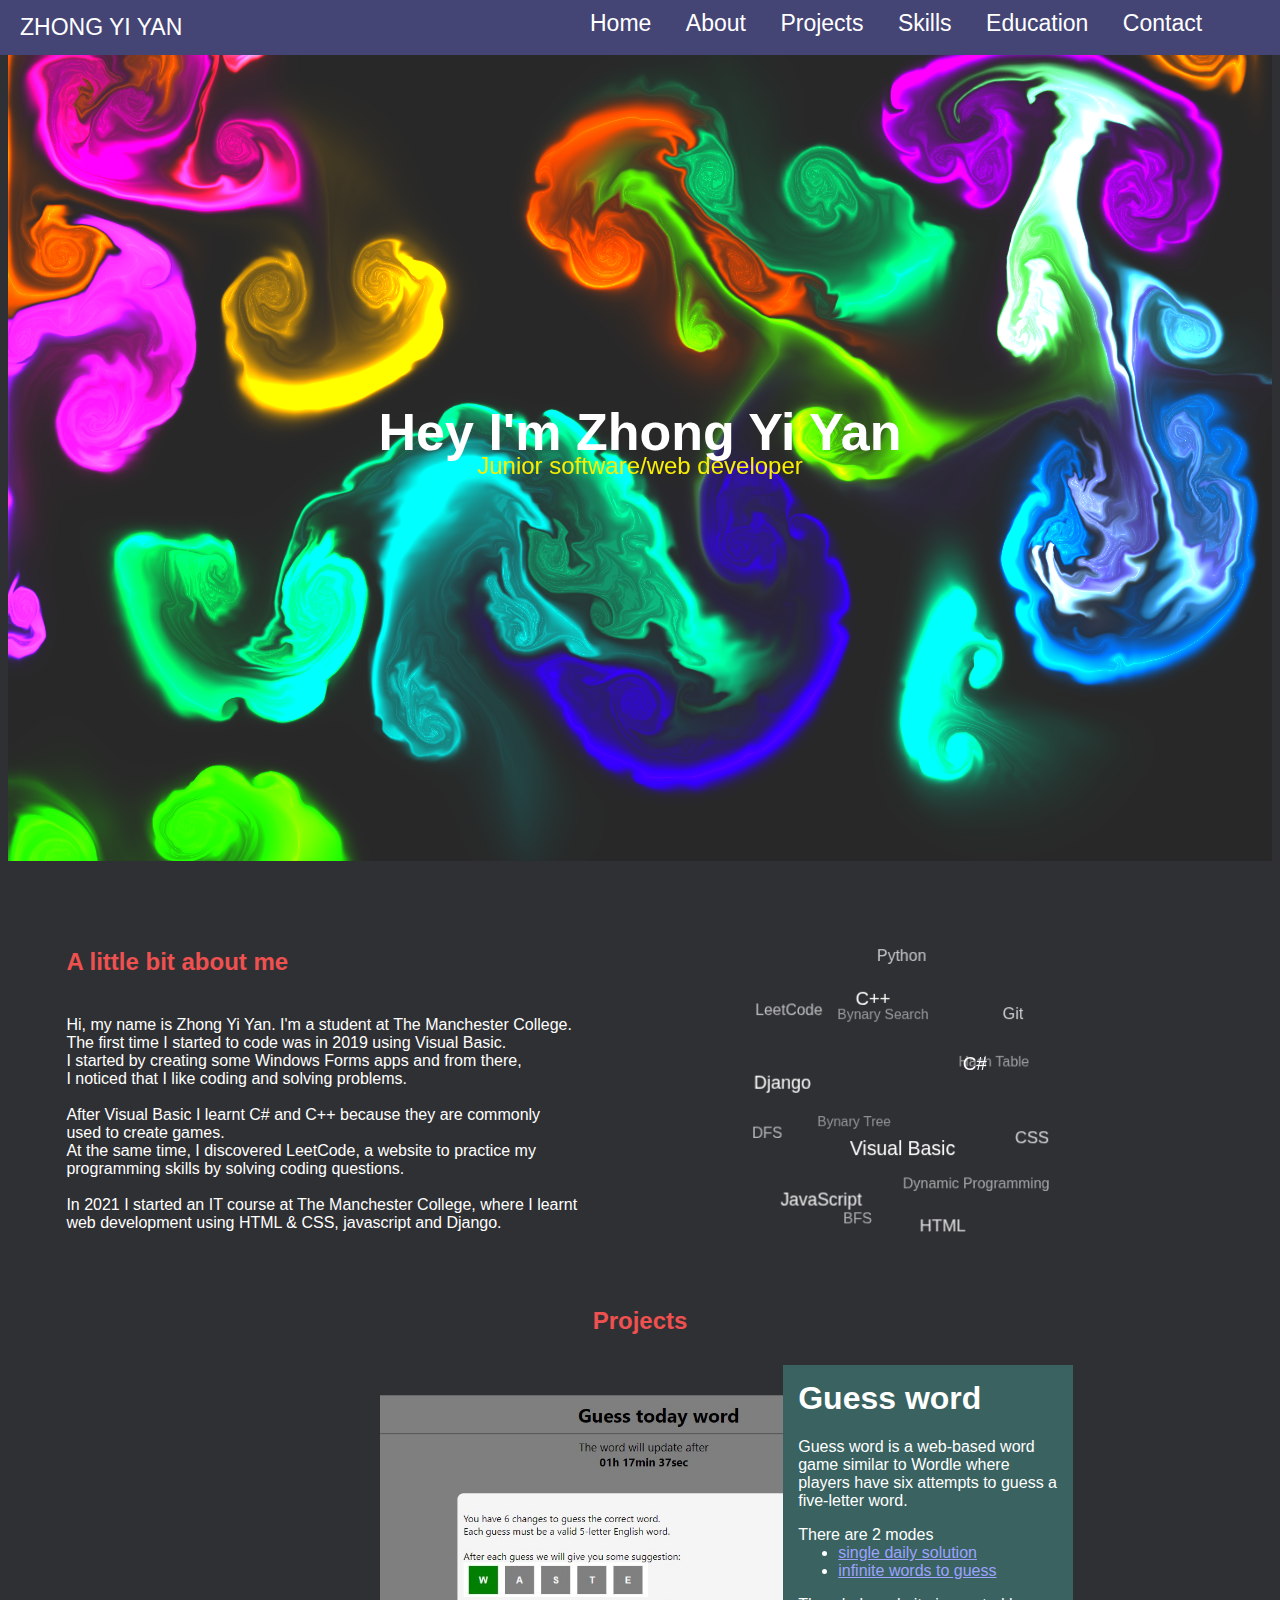
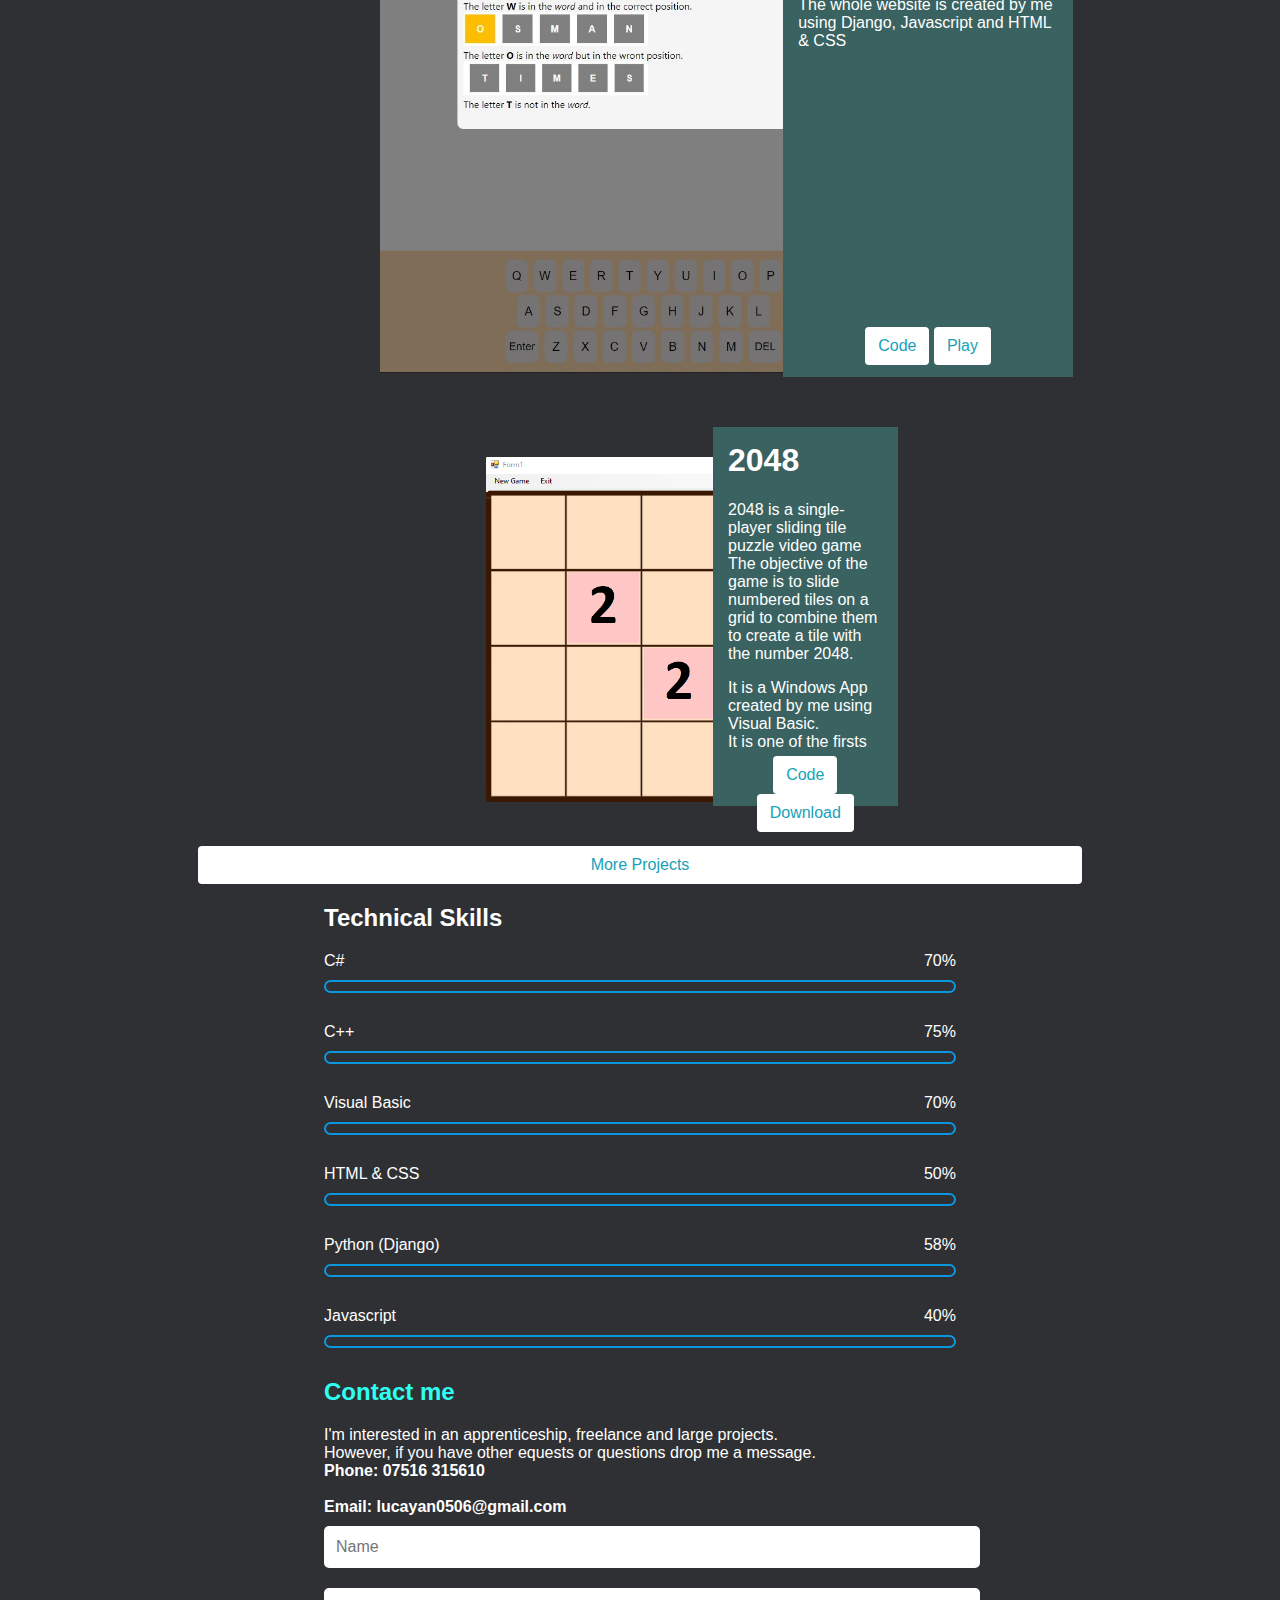
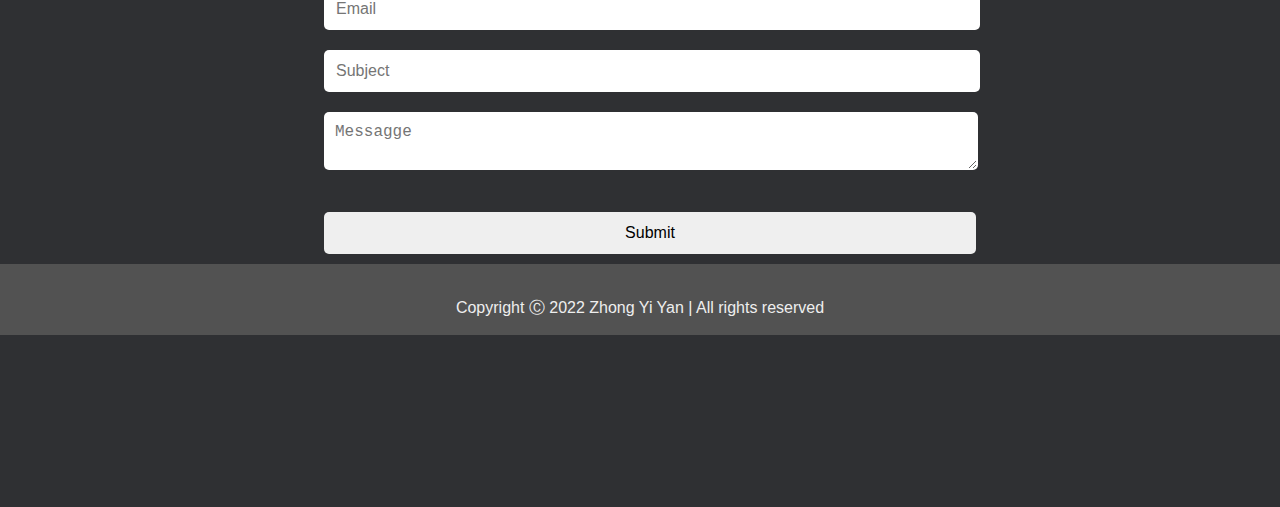
==== commit 54660937: "update 2048 link" ====
--- a/index.html
+++ b/index.html
@@ -99,7 +99,7 @@
         </div>
         <div style="height: 40px;text-align: center;">
           <a href="https://github.com/LucaYan0506/2048" target="_blank" type="button" class="btn">Code</a>
-          <a href="https://github.com/LucaYan0506/2048/releases/download/V1.0.2/2048.exe" target="_blank" type="button" class="btn">Download</a>
+          <a href="https://github.com/LucaYan0506/2048/releases/download/v1.0.3/2048.exe" target="_blank" type="button" class="btn">Download</a>
         </div>
       </div>
     </div>
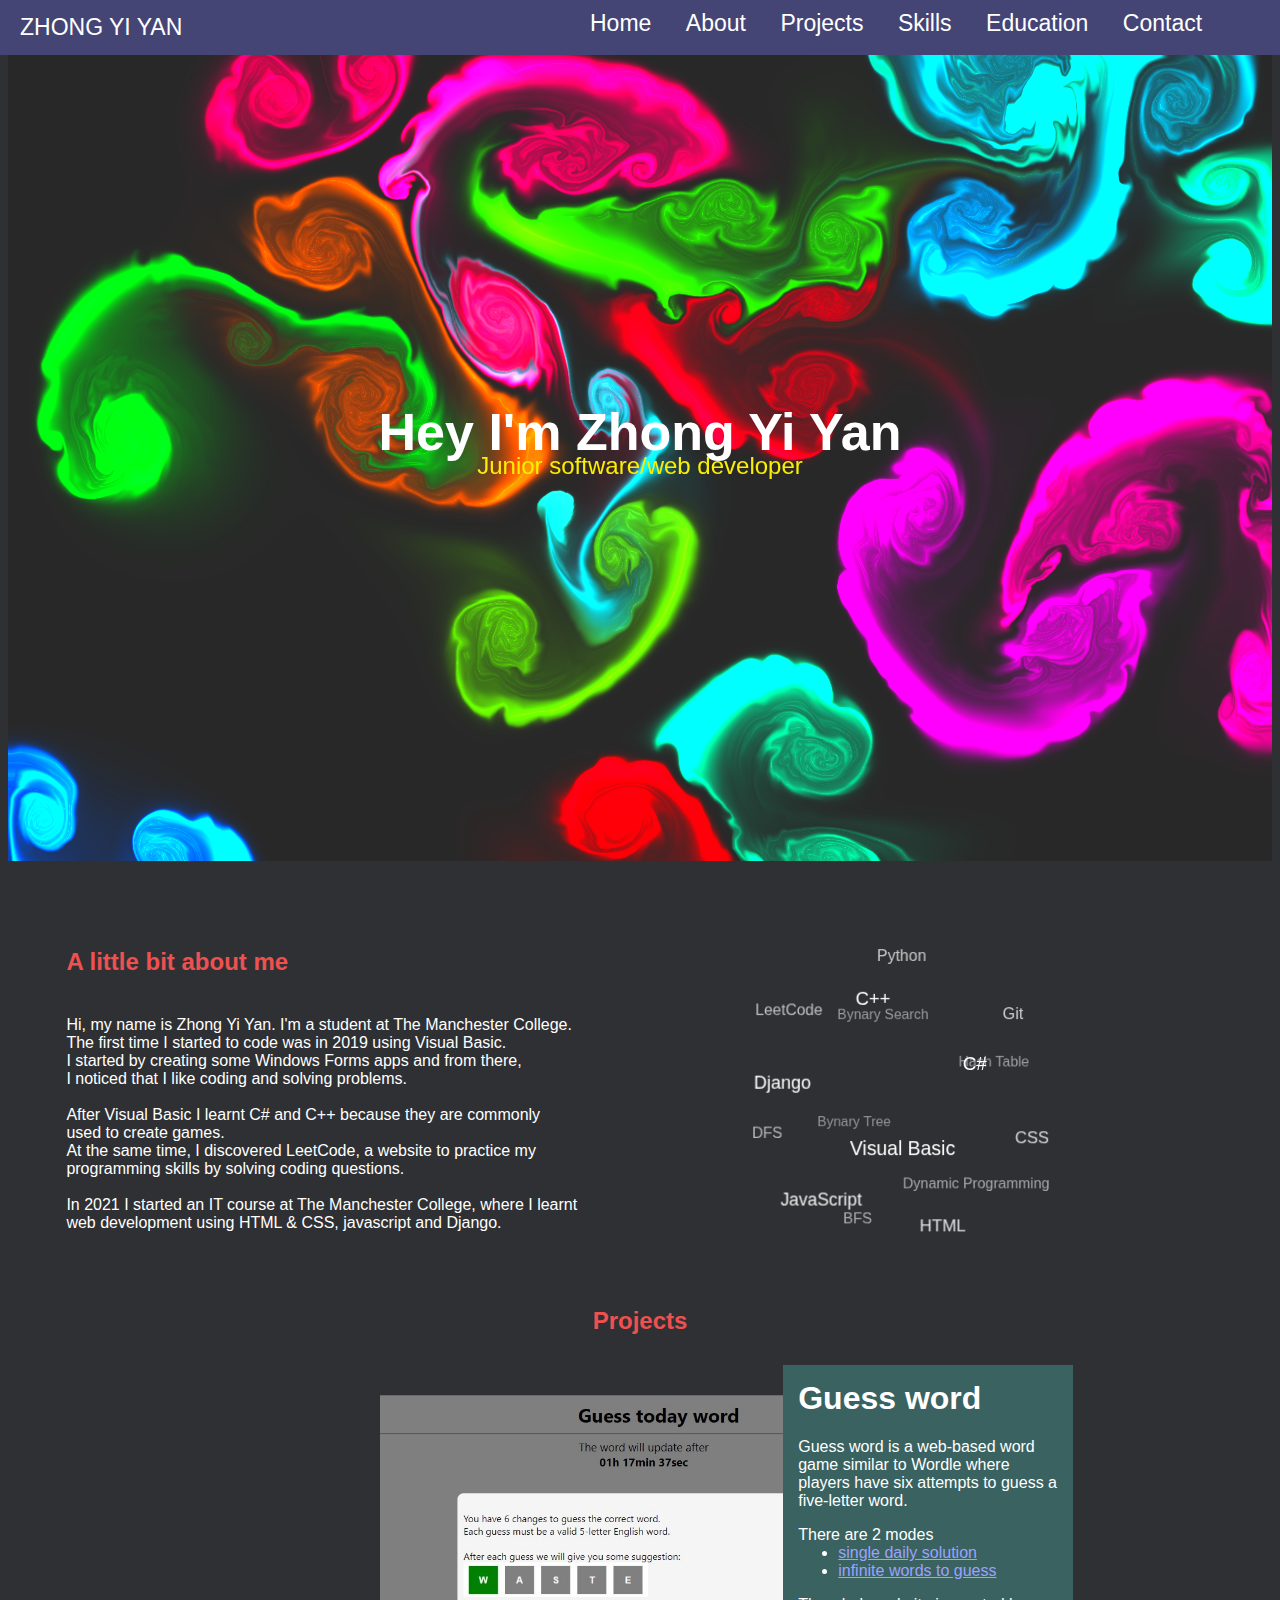
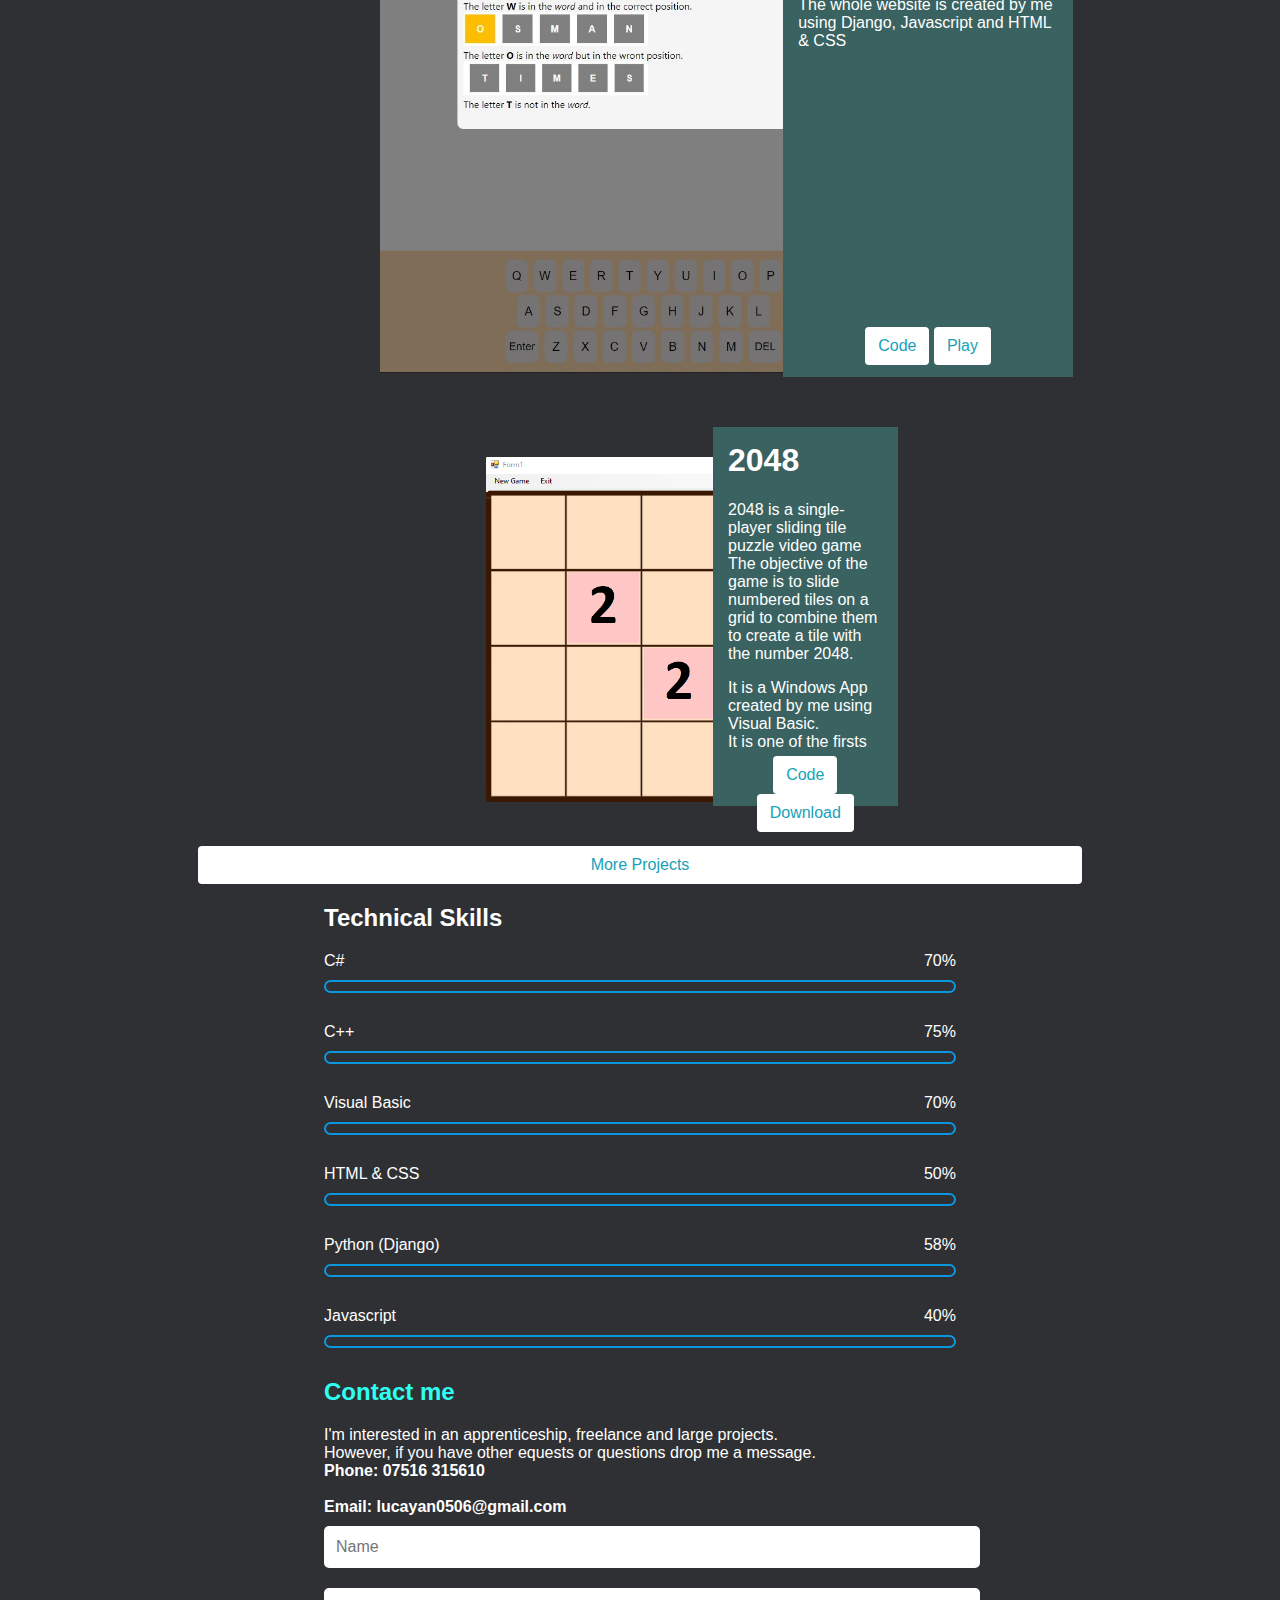
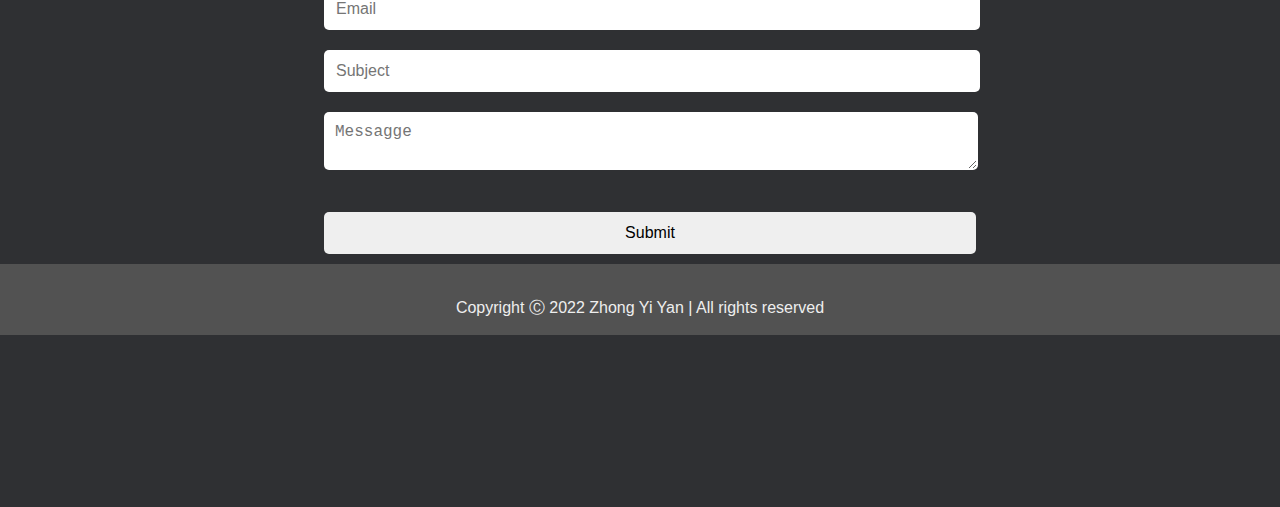
==== commit 63a59777: "update hotspots in the footer & update to the new link to send the email" ====
--- a/index.html
+++ b/index.html
@@ -194,9 +194,9 @@
   </section>
 
   <footer>
-    <img src="https://api.iconify.design/simple-icons/leetcode.svg?width=48" alt="">
-    <img src="https://ytmp3.herokuapp.com/static/github.png" alt="">
-    <img src="https://ytmp3.herokuapp.com/static/linkedin.png" alt="">
+    <a href="https://leetcode.com/lucayan0506/" target="_blank"><img src="https://api.iconify.design/simple-icons/leetcode.svg?width=48" alt=""></a>
+    <a href="https://github.com/LucaYan0506" target="_blank"><img src="https://github.com/LucaYan0506/YTMP3/blob/main/core/static/github.png?raw=true" alt=""></a>
+    <a href="https://www.linkedin.com/in/zhongyi-yan/" target="_blank"><img src="https://github.com/LucaYan0506/YTMP3/blob/main/core/static/linkedin.png?raw=true" alt=""></a>
     <p style="color:#eee">Copyright Ⓒ 2022 Zhong Yi Yan | All rights reserved</p>
   </footer>
 
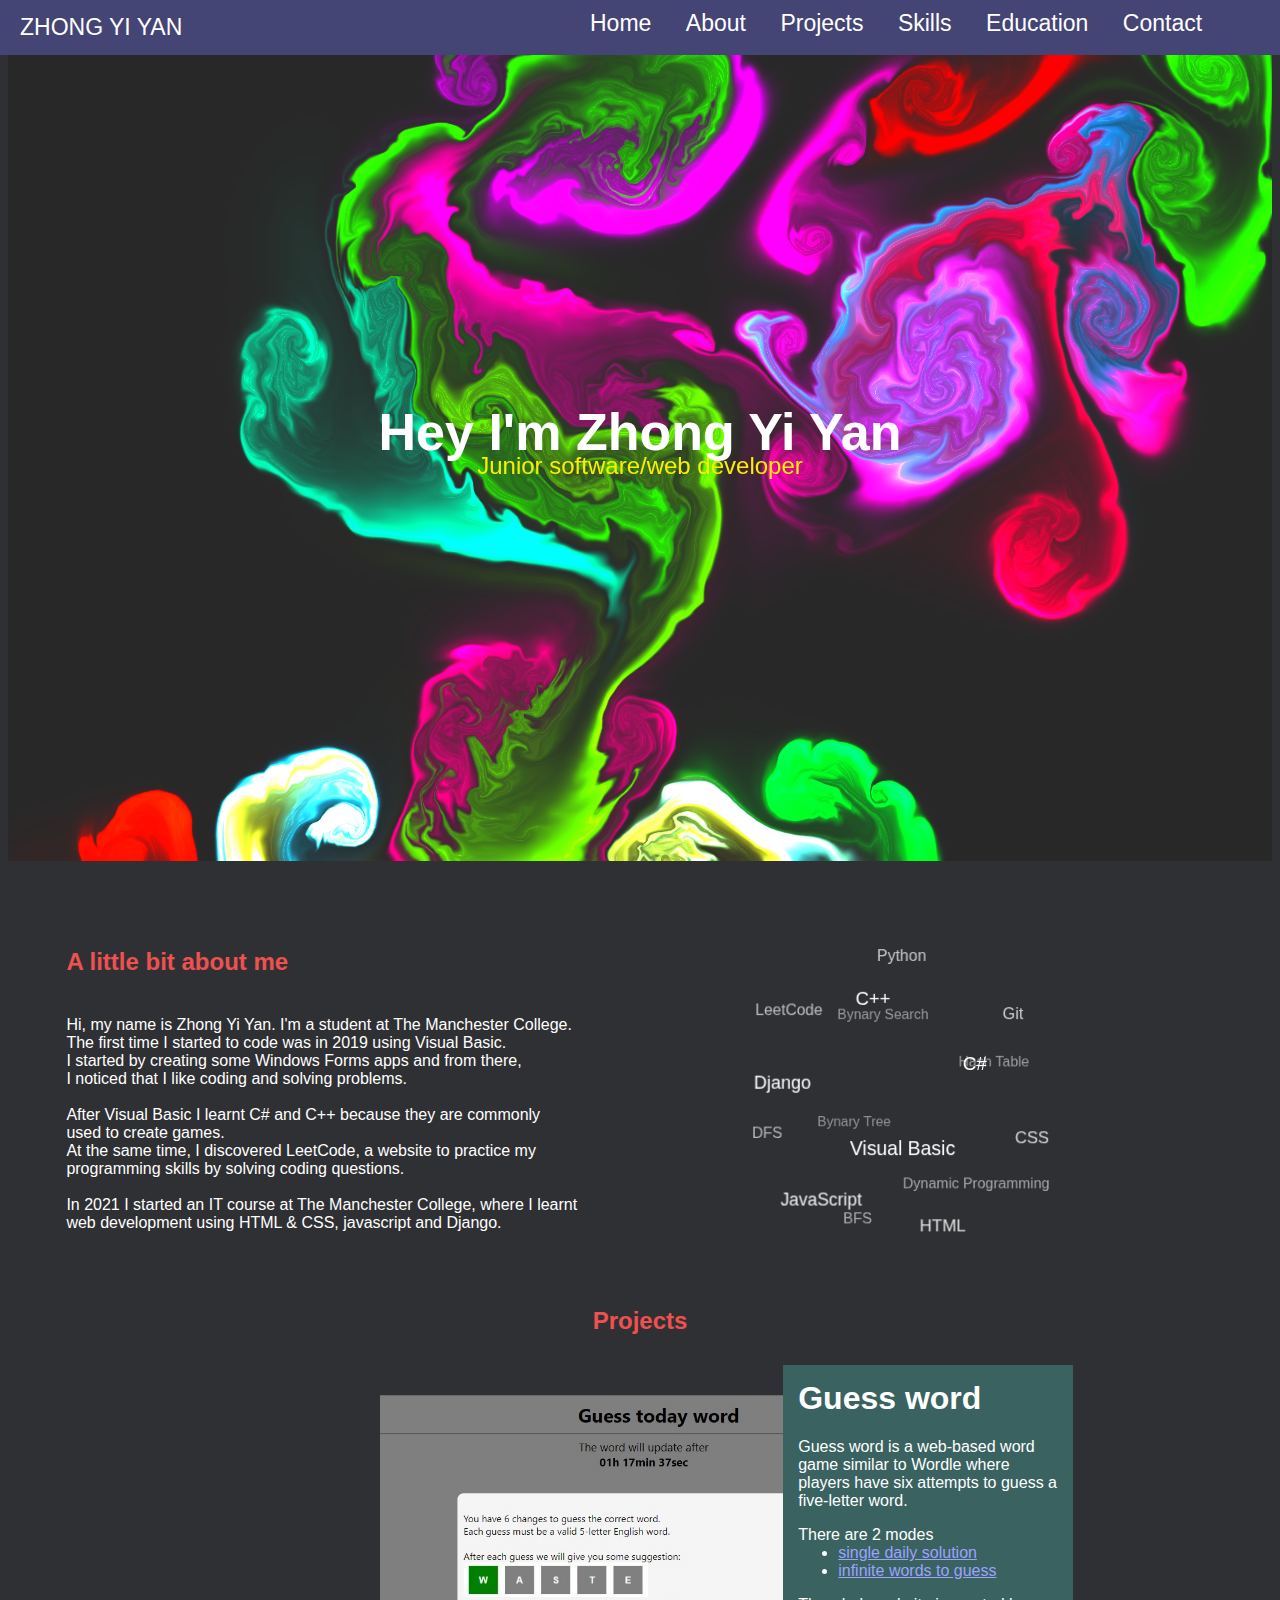
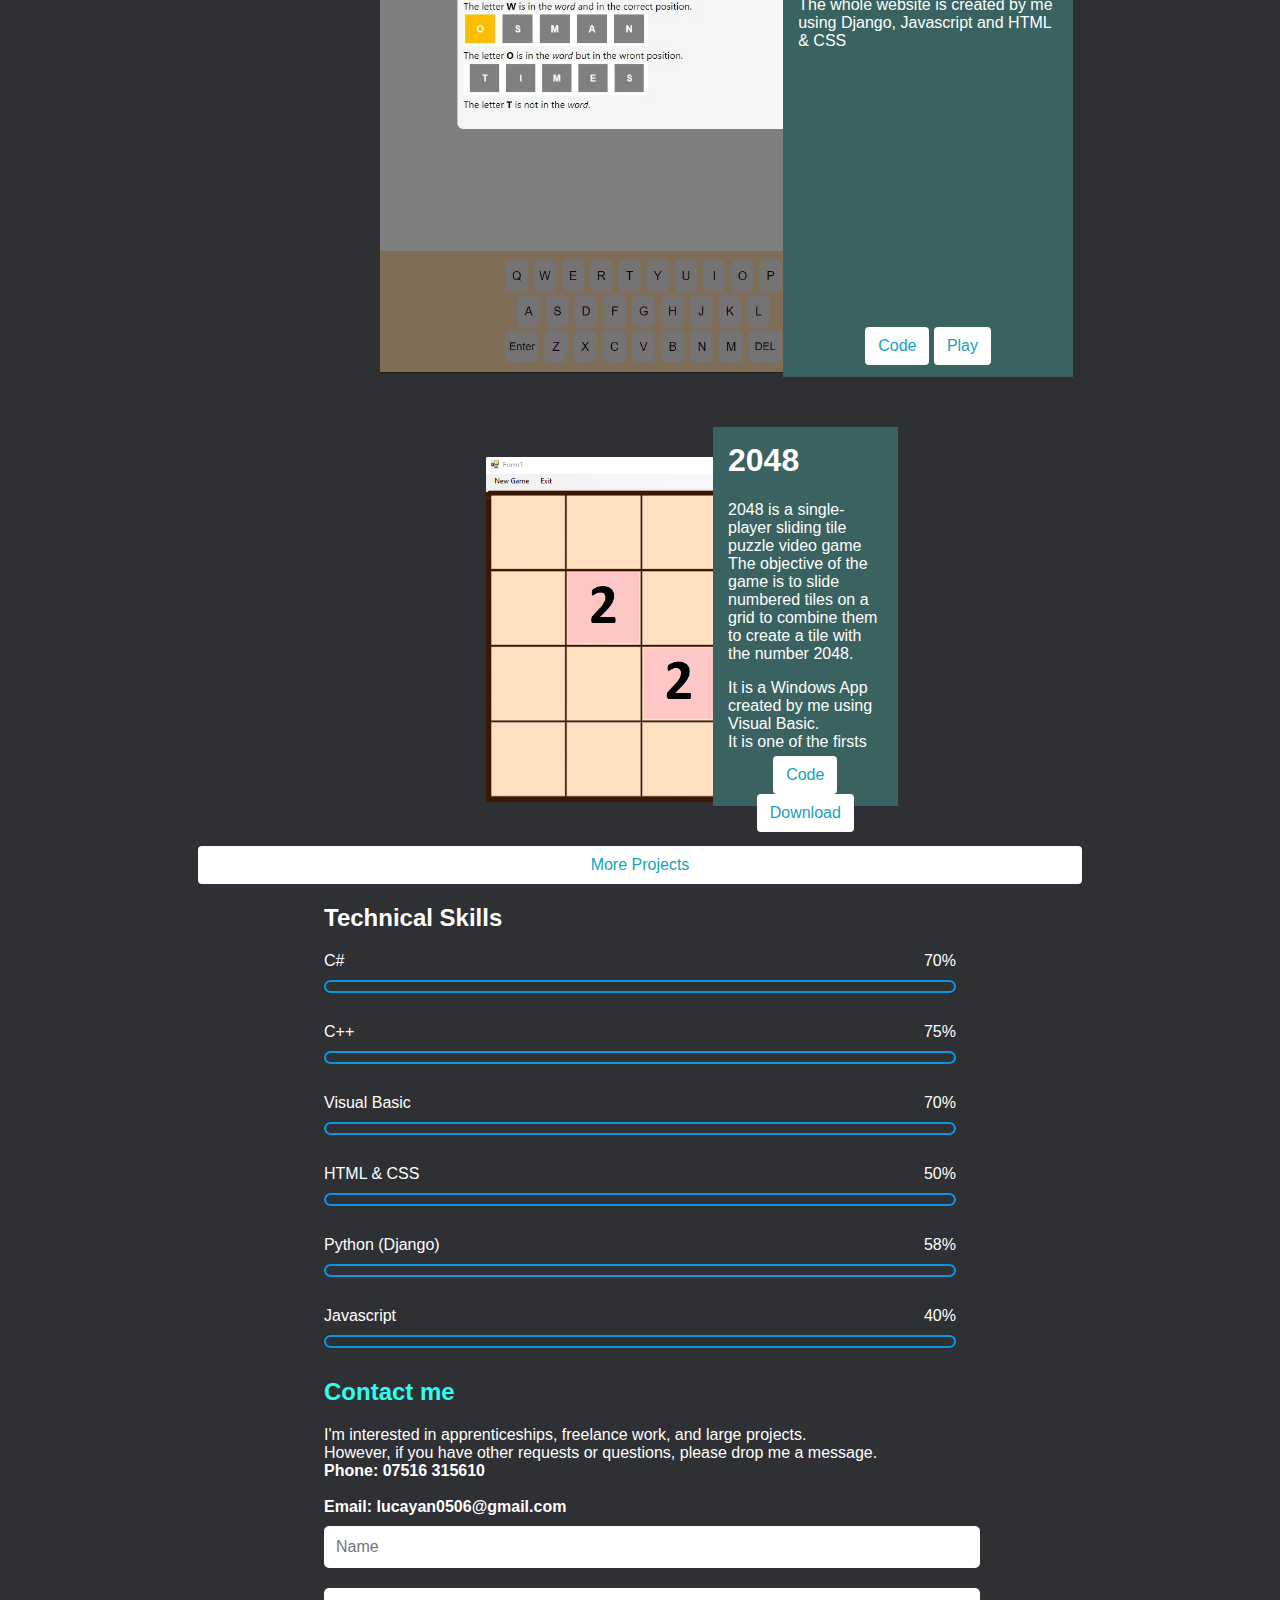
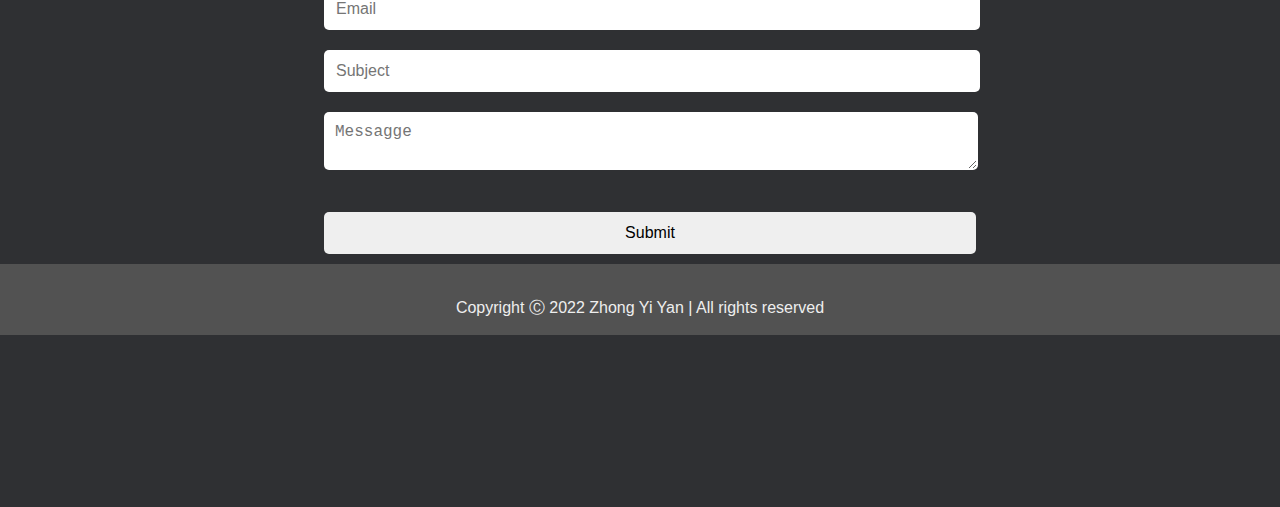
==== commit f1e32701: "Merge branch 'master' of https://github.com/LucaYan0506/my-portfolio" ====
--- a/index.html
+++ b/index.html
@@ -69,8 +69,8 @@
           </p>
           There are 2 modes
           <ul style="margin:0">
-            <li><a style="color:#9da2ff" href="https://guess-word1.herokuapp.com/" target="_blank">single daily solution</a></li>
-            <li><a style="color:#9da2ff" href="https://guess-word1.herokuapp.com/unlimited/" target="_blank">infinite words to guess</a></li>
+            <li><a style="color:#9da2ff" href="https://lucayan4.pythonanywhere.com/" target="_blank">single daily solution</a></li>
+            <li><a style="color:#9da2ff" href="https://lucayan4.pythonanywhere.com/unlimited/" target="_blank">infinite words to guess</a></li>
           </ul>
           <p>
             The whole website is created by me using Django, Javascript and HTML & CSS 
@@ -172,8 +172,8 @@
       <h2 style="color: #2DFFF2;">Contact me</h2>
 
       <div id="contact-text">
-          I'm interested in an apprenticeship, freelance and large projects.  <br>
-          However, if you have other equests or questions drop me a message. <br> 
+	  I'm interested in apprenticeships, freelance work, and large projects.  <br>
+	  However, if you have other requests or questions, please drop me a message. <br> 
           <a style="color:white;text-decoration:none" href="tel:07516315610"><b>Phone: 07516 315610</b></a><br> <br>
           <a style="color:white;text-decoration:none" href="mailto:lucayan0506@gmail.com"><b>Email: lucayan0506@gmail.com</b></a>
       </div>
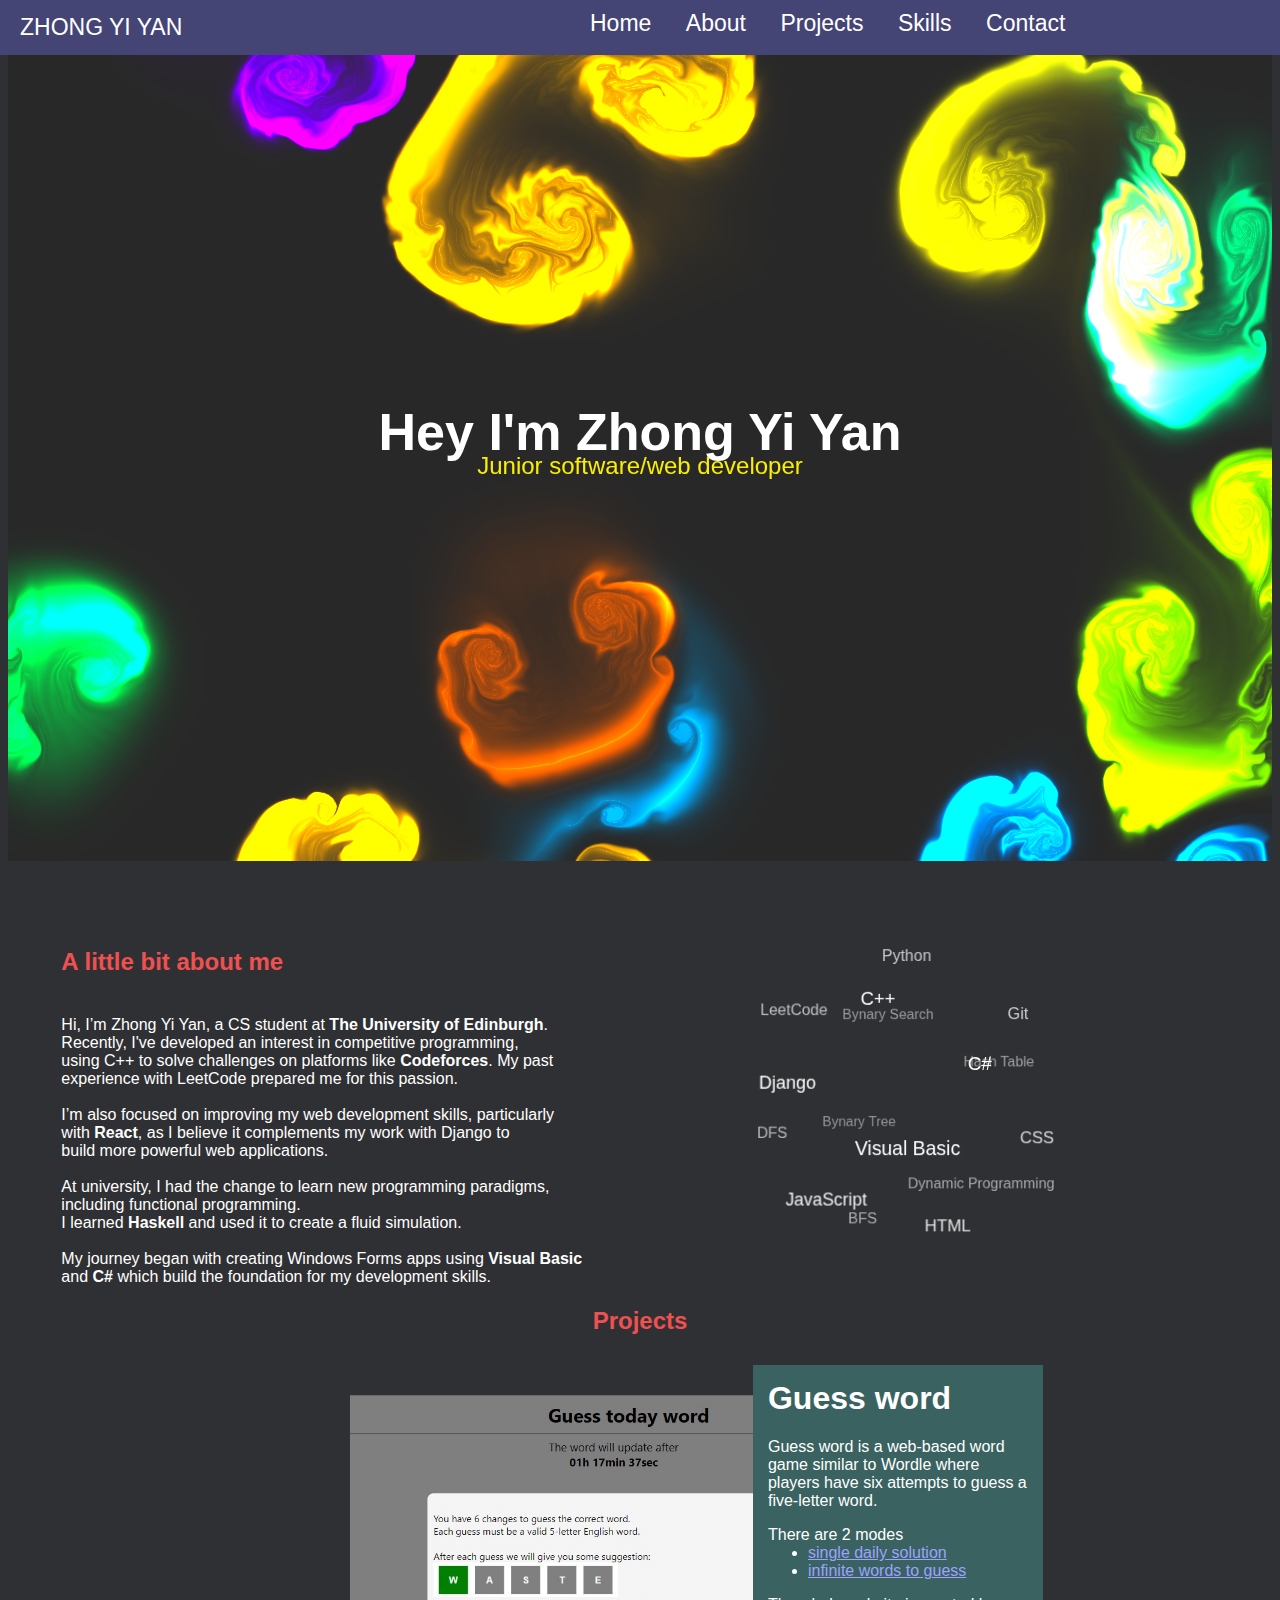
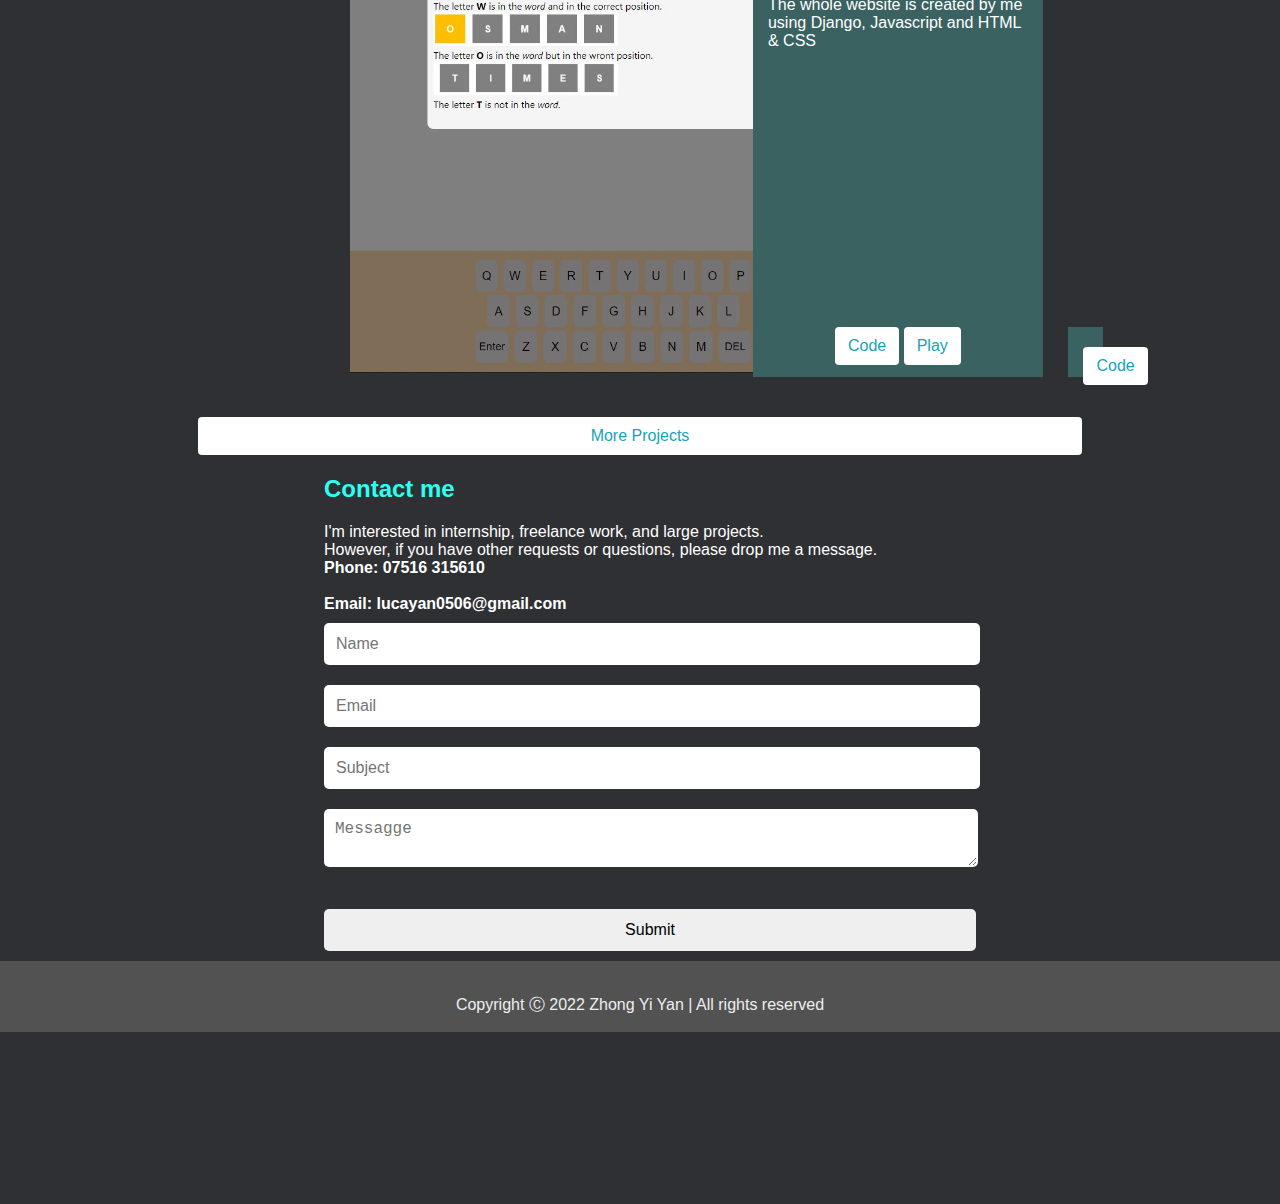
==== commit 0c278918: "update link" ====
--- a/index.html
+++ b/index.html
@@ -1,213 +1,159 @@
-<!DOCTYPE html>
-<html lang="en">
-<head>
-    <meta charset="UTF-8">
-    <meta http-equiv="X-UA-Compatible" content="IE=edge">
-    <meta name="viewport" content="width=device-width, initial-scale=1.0">
-    <link rel="stylesheet" href="CSS/style.css">
-    <title>ZHONG YI YAN</title>
-</head>
-<body>
-  <nav id="navbar">
-    <div id="left">
-      ZHONG YI YAN
-    </div>
-
-    <div id="right">
-    <div>
-      <a href="index.html#welcome-section" id="nav-link">Home</a>
-      <a href="#about-section" id="nav-link">About</a>
-      <a href="projects.html" id="nav-link">Projects</a>
-      <a href="skills.html" id="nav-link">Skills</a>
-      <a href="education.html" id="nav-link">Education</a>
-      <a href="#contact-section" id="nav-link">Contact</a>
-    </div>
-    </div>
-  </nav>
-
-  <section id="welcome-section">
-    <canvas></canvas>
-    <div style="pointer-events: none;">
-      <h1 style="font-size:52px;position: relative; text-align: center;">Hey I'm Zhong Yi Yan</h1>
-      <p style="font-size:24px;text-align:center;color:#faee02; position:relative; top:-45px;">Junior software/web developer</p>
-    </div>
-  </section>
-
-  <section id="about-section">
-    <div id="description" style="display: inline-block;vertical-align:top;text-align: left;">
-      <h2 style="padding:20px 0;color:#ef5050;">A little bit about me</h2>
-      <div>
-        <span>
-          Hi, my name is Zhong Yi Yan. I'm a student at The Manchester College. <br>
-          The first time I started to code was in 2019 using Visual Basic. <br>
-          I started by creating some Windows Forms apps and from there, <br>
-          I noticed that I like coding and solving problems. <br> <br>
-          After Visual Basic I learnt C# and C++ because they are commonly <br>
-          used to create games. <br>
-          At the same time, I discovered LeetCode, a website to practice my <br>
-          programming skills by solving coding questions.  <br><br>
-
-          In 2021 I started an IT course at The Manchester College, where I learnt<br>
-          web development using HTML & CSS, javascript and Django.
-          
-        </span>
-      </div>
-    </div>
-
-    <div id="word-cloud"></div>
-  </section>
-
-  <section id="project-section">
-    <h2 style="color: #ef5050;">Projects</h2>
-    <div id="project">
-      <img src="Assets/project1.png">
-      <div id="project-description">
-        <div id="txt">
-          <h1 style="margin-top:0;">Guess word</h1>
-          <p>
-            Guess word is a web-based word game similar to Wordle where players have six attempts to guess a five-letter word. <br> 
-          </p>
-          There are 2 modes
-          <ul style="margin:0">
-            <li><a style="color:#9da2ff" href="https://lucayan4.pythonanywhere.com/" target="_blank">single daily solution</a></li>
-            <li><a style="color:#9da2ff" href="https://lucayan4.pythonanywhere.com/unlimited/" target="_blank">infinite words to guess</a></li>
-          </ul>
-          <p>
-            The whole website is created by me using Django, Javascript and HTML & CSS 
-          </p>
-        </div>
-        <div style="height: 40px;text-align: center;">
-          <a href="https://github.com/LucaYan0506/guess-word" target="_blank" type="button" class="btn">Code</a>
-          <a href="https://guess-word1.herokuapp.com/" target="_blank" type="button" class="btn">Play</a>
-        </div>
-      </div>
-    </div>
-
-    <div id="project">
-      <img src="Assets/project2.png">
-      <div id="project-description">
-        <div id="txt">
-          <h1 style="margin-top: 0;">2048</h1>
-          <p>
-            2048 is a single-player sliding tile puzzle video game <br>
-            The objective of the game is to slide numbered tiles on a grid to combine them to create a tile with the number 2048.
-          </p>
-          <p>
-            It is a Windows App created by me using Visual Basic. <br>
-            It is one of the firsts complete Apps that I created using Visual Basic.
-          </p>
-        </div>
-        <div style="height: 40px;text-align: center;">
-          <a href="https://github.com/LucaYan0506/2048" target="_blank" type="button" class="btn">Code</a>
-          <a href="https://github.com/LucaYan0506/2048/releases/download/v1.0.3/2048.exe" target="_blank" type="button" class="btn">Download</a>
-        </div>
-      </div>
-    </div>
-
-    <a style="text-decoration: none;color:white" href="projects.html"><button type="button" class="btn" style="display: block;width: 70%;margin:0 15%;">More Projects</button></a>
-  </section>
-    
-  <section id="skills-section">
-    <div class="wrapper">
-      <h2>Technical Skills </h2>
-      <div class="skills">
-          <div class="details">
-              <span>C#</span>
-              <span>70%</span>
-          </div>
-          <div class="bar">
-              <div id="c-sharp-bar"></div>
-          </div>
-      </div>
-      <div class="skills">
-          <div class="details">
-              <span>C++</span>
-              <span>75%</span>
-          </div>
-          <div class="bar">
-              <div id="cpp-bar"></div>
-          </div>
-      </div>
-      <div class="skills">
-          <div class="details">
-              <span>Visual Basic</span>
-              <span>70%</span>
-          </div>
-          <div class="bar">
-              <div id="vb-bar"></div>
-          </div>
-      </div>
-      <div class="skills">
-        <div class="details">
-            <span>HTML & CSS</span>
-            <span>50%</span>
-        </div>
-        <div class="bar">
-            <div id="html-bar"></div>
-        </div>
-    </div>
-    <div class="skills">
-      <div class="details">
-          <span>Python (Django)</span>
-          <span>58%</span>
-      </div>
-      <div class="bar">
-          <div id="py-bar"></div>
-      </div>
-</div>
-    <div class="skills">
-      <div class="details">
-          <span>Javascript</span>
-          <span>40%</span>
-      </div>
-      <div class="bar">
-          <div id="js-bar"></div>
-      </div>
-  </div>
-    </div>
-  </section>
-
-  <section id="contact-section">
-    <div class="wrapper">
-      <h2 style="color: #2DFFF2;">Contact me</h2>
-
-      <div id="contact-text">
-	  I'm interested in apprenticeships, freelance work, and large projects.  <br>
-	  However, if you have other requests or questions, please drop me a message. <br> 
-          <a style="color:white;text-decoration:none" href="tel:07516315610"><b>Phone: 07516 315610</b></a><br> <br>
-          <a style="color:white;text-decoration:none" href="mailto:lucayan0506@gmail.com"><b>Email: lucayan0506@gmail.com</b></a>
-      </div>
-
-      <div id="contact-form">
-        <form action="#" onsubmit="send_message(this);return false;">
-          <input type="text" name="name" id="name" placeholder="Name" required><br>
-          <input type="email" name="email" id="email" placeholder="Email" required><br>
-          <input type="text" name="subject" id="subject" placeholder="Subject" required><br>
-          <textarea name="message" id="message" style="resize:vertical" placeholder="Messagge" required></textarea>
-          <br><br> <input type="submit" style="width: calc(100% + 20px)" value="Submit"> 
-        </form>
-      </div>
-
-      <div style="clear:both"></div>
-    </div>
-
-  </section>
-
-  <footer>
-    <a href="https://leetcode.com/lucayan0506/" target="_blank"><img src="https://api.iconify.design/simple-icons/leetcode.svg?width=48" alt=""></a>
-    <a href="https://github.com/LucaYan0506" target="_blank"><img src="https://github.com/LucaYan0506/YTMP3/blob/main/core/static/github.png?raw=true" alt=""></a>
-    <a href="https://www.linkedin.com/in/zhongyi-yan/" target="_blank"><img src="https://github.com/LucaYan0506/YTMP3/blob/main/core/static/linkedin.png?raw=true" alt=""></a>
-    <p style="color:#eee">Copyright Ⓒ 2022 Zhong Yi Yan | All rights reserved</p>
-  </footer>
-
-  <script>
-    window.ga=window.ga||function(){(ga.q=ga.q||[]).push(arguments)};ga.l=+new Date;
-    ga('create', 'UA-105392568-1', 'auto');
-    ga('send', 'pageview');
-  </script>
-  <script src="JS/fluid_simulation.js"></script>
-  <script src="JS/TagCloud.min.js"></script>
-  <script src="JS/cloud.js"></script>
-  <script src="JS/index.js"></script>
-</body>
+<!DOCTYPE html>
+<html lang="en">
+<head>
+    <meta charset="UTF-8">
+    <meta http-equiv="X-UA-Compatible" content="IE=edge">
+    <meta name="viewport" content="width=device-width, initial-scale=1.0">
+    <link rel="stylesheet" href="CSS/style.css">
+    <title>ZHONG YI YAN</title>
+</head>
+<body>
+  <nav id="navbar">
+    <div id="left">
+      ZHONG YI YAN
+    </div>
+
+    <div id="right">
+    <div>
+      <a href="index.html#welcome-section" id="nav-link">Home</a>
+      <a href="#about-section" id="nav-link">About</a>
+      <a href="projects.html" id="nav-link">Projects</a>
+      <a href="skills.html" id="nav-link">Skills</a>
+      <a href="#contact-section" id="nav-link">Contact</a>
+    </div>
+    </div>
+  </nav>
+
+  <section id="welcome-section">
+    <canvas></canvas>
+    <div style="pointer-events: none;">
+      <h1 style="font-size:52px;position: relative; text-align: center;">Hey I'm Zhong Yi Yan</h1>
+      <p style="font-size:24px;text-align:center;color:#faee02; position:relative; top:-45px;">Junior software/web developer</p>
+    </div>
+  </section>
+
+  <section id="about-section">
+    <div id="description" style="display: inline-block;vertical-align:top;text-align: left;">
+      <h2 style="padding:20px 0;color:#ef5050;">A little bit about me</h2>
+      <div>
+        <span>
+          Hi, I’m Zhong Yi Yan, a CS student at <b>The University of Edinburgh</b>. <br>
+          Recently, I've developed an interest in competitive programming, <br>
+          using C++ to solve challenges on platforms like <b>Codeforces</b>. My past <br>
+          experience with LeetCode prepared me for this passion. <br> <br>
+          I’m also focused on improving my web development skills, particularly <br>
+          with <b>React</b>, as I believe it complements my work with Django to <br>
+          build more powerful web applications.  <br><br>
+
+          At university, I had the change to learn new programming paradigms, <br>
+          including functional programming. <br>
+          I learned <b>Haskell</b> and used it to create a fluid simulation. <br><br>
+
+          My journey began with creating Windows Forms apps using <b>Visual Basic</b> <br>
+          and <b>C#</b> which build the foundation for my development skills.
+        </span>
+        
+      </div>
+    </div>
+
+    <div id="word-cloud"></div>
+  </section>
+
+  <section id="project-section">
+    <h2 style="color: #ef5050;">Projects</h2>
+    <div id="project">
+      <img src="Assets/project1.png">
+      <div id="project-description">
+        <div id="txt">
+          <h1 style="margin-top:0;">Guess word</h1>
+          <p>
+            Guess word is a web-based word game similar to Wordle where players have six attempts to guess a five-letter word. <br> 
+          </p>
+          There are 2 modes
+          <ul style="margin:0">
+            <li><a style="color:#9da2ff" href="https://lucayan4.pythonanywhere.com/" target="_blank">single daily solution</a></li>
+            <li><a style="color:#9da2ff" href="https://lucayan4.pythonanywhere.com/unlimited/" target="_blank">infinite words to guess</a></li>
+          </ul>
+          <p>
+            The whole website is created by me using Django, Javascript and HTML & CSS 
+          </p>
+        </div>
+        <div style="height: 40px;text-align: center;">
+          <a href="https://github.com/LucaYan0506/guess-word" target="_blank" type="button" class="btn">Code</a>
+          <a href="https://lucayan4.pythonanywhere.com/" target="_blank" type="button" class="btn">Play</a>
+        </div>
+      </div>
+    </div>
+
+    <div id="project">
+      <img src="Assets/project7.gif">
+      <div id="project-description">
+        <div id="txt">
+          <h1 style="margin-top: 0;">Fluid simulation</h1>
+          <p>
+            This project demonstrates a 2D fluid simulation using Smoothed Particle Hydrodynamics (<b>SPH</b>).
+          </p>
+          <p>
+            The simulation visualizes fluid dynamics, providing insight into the movement, pressure, and velocity of particles in real-time. 
+          </p>
+          <p>
+            The simulation also includes interactive features to manipulate the behavior of the particles dynamically.
+          </p>
+          <p>
+            It is implemented in <b>Haskell</b>.
+          </p>
+        </div>
+        <div style="height: 40px;text-align: center;">
+          <a href="https://github.com/LucaYan0506/Haskell-Animation" target="_blank" type="button" class="btn">Code</a>
+        </div>
+      </div>
+    </div>
+
+    <a style="text-decoration: none;color:white" href="projects.html"><button type="button" class="btn" style="display: block;width: 70%;margin:0 15%;">More Projects</button></a>
+  </section>
+  
+
+  <section id="contact-section">
+    <div class="wrapper">
+      <h2 style="color: #2DFFF2;">Contact me</h2>
+
+      <div id="contact-text">
+	  I'm interested in internship, freelance work, and large projects.  <br>
+	  However, if you have other requests or questions, please drop me a message. <br> 
+          <a style="color:white;text-decoration:none" href="tel:07516315610"><b>Phone: 07516 315610</b></a><br> <br>
+          <a style="color:white;text-decoration:none" href="mailto:lucayan0506@gmail.com"><b>Email: lucayan0506@gmail.com</b></a>
+      </div>
+
+      <div id="contact-form">
+        <form action="#" onsubmit="send_message(this);return false;">
+          <input type="text" name="name" id="name" placeholder="Name" required><br>
+          <input type="email" name="email" id="email" placeholder="Email" required><br>
+          <input type="text" name="subject" id="subject" placeholder="Subject" required><br>
+          <textarea name="message" id="message" style="resize:vertical" placeholder="Messagge" required></textarea>
+          <br><br> <input type="submit" style="width: calc(100% + 20px)" value="Submit"> 
+        </form>
+      </div>
+
+      <div style="clear:both"></div>
+    </div>
+
+  </section>
+
+  <footer>
+    <a href="https://leetcode.com/lucayan0506/" target="_blank"><img src="https://api.iconify.design/simple-icons/leetcode.svg?width=48" alt=""></a>
+    <a href="https://github.com/LucaYan0506" target="_blank"><img src="https://github.com/LucaYan0506/YTMP3/blob/main/core/static/github.png?raw=true" alt=""></a>
+    <a href="https://www.linkedin.com/in/zhongyi-yan/" target="_blank"><img src="https://github.com/LucaYan0506/YTMP3/blob/main/core/static/linkedin.png?raw=true" alt=""></a>
+    <p style="color:#eee">Copyright Ⓒ 2022 Zhong Yi Yan | All rights reserved</p>
+  </footer>
+
+  <script>
+    window.ga=window.ga||function(){(ga.q=ga.q||[]).push(arguments)};ga.l=+new Date;
+    ga('create', 'UA-105392568-1', 'auto');
+    ga('send', 'pageview');
+  </script>
+  <script src="JS/fluid_simulation.js"></script>
+  <script src="JS/TagCloud.min.js"></script>
+  <script src="JS/cloud.js"></script>
+  <script src="JS/index.js"></script>
+</body>
 </html>